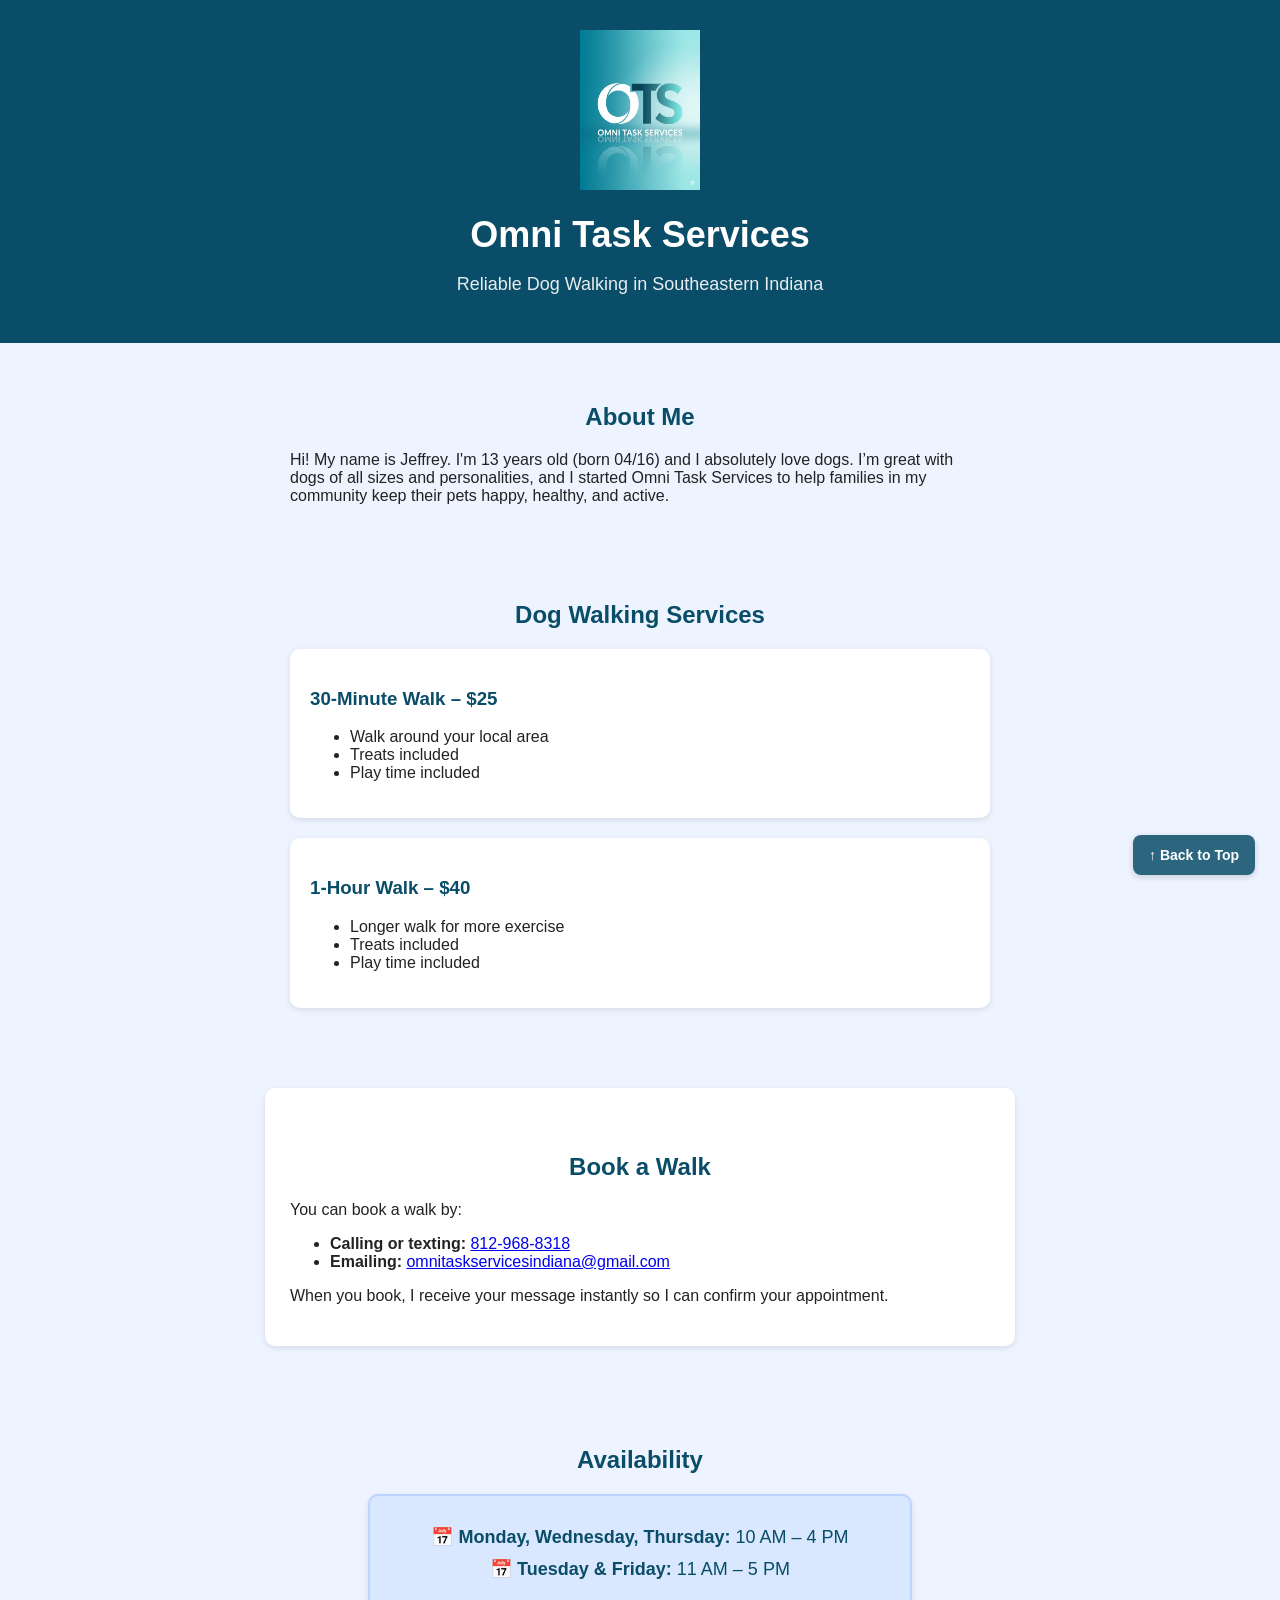
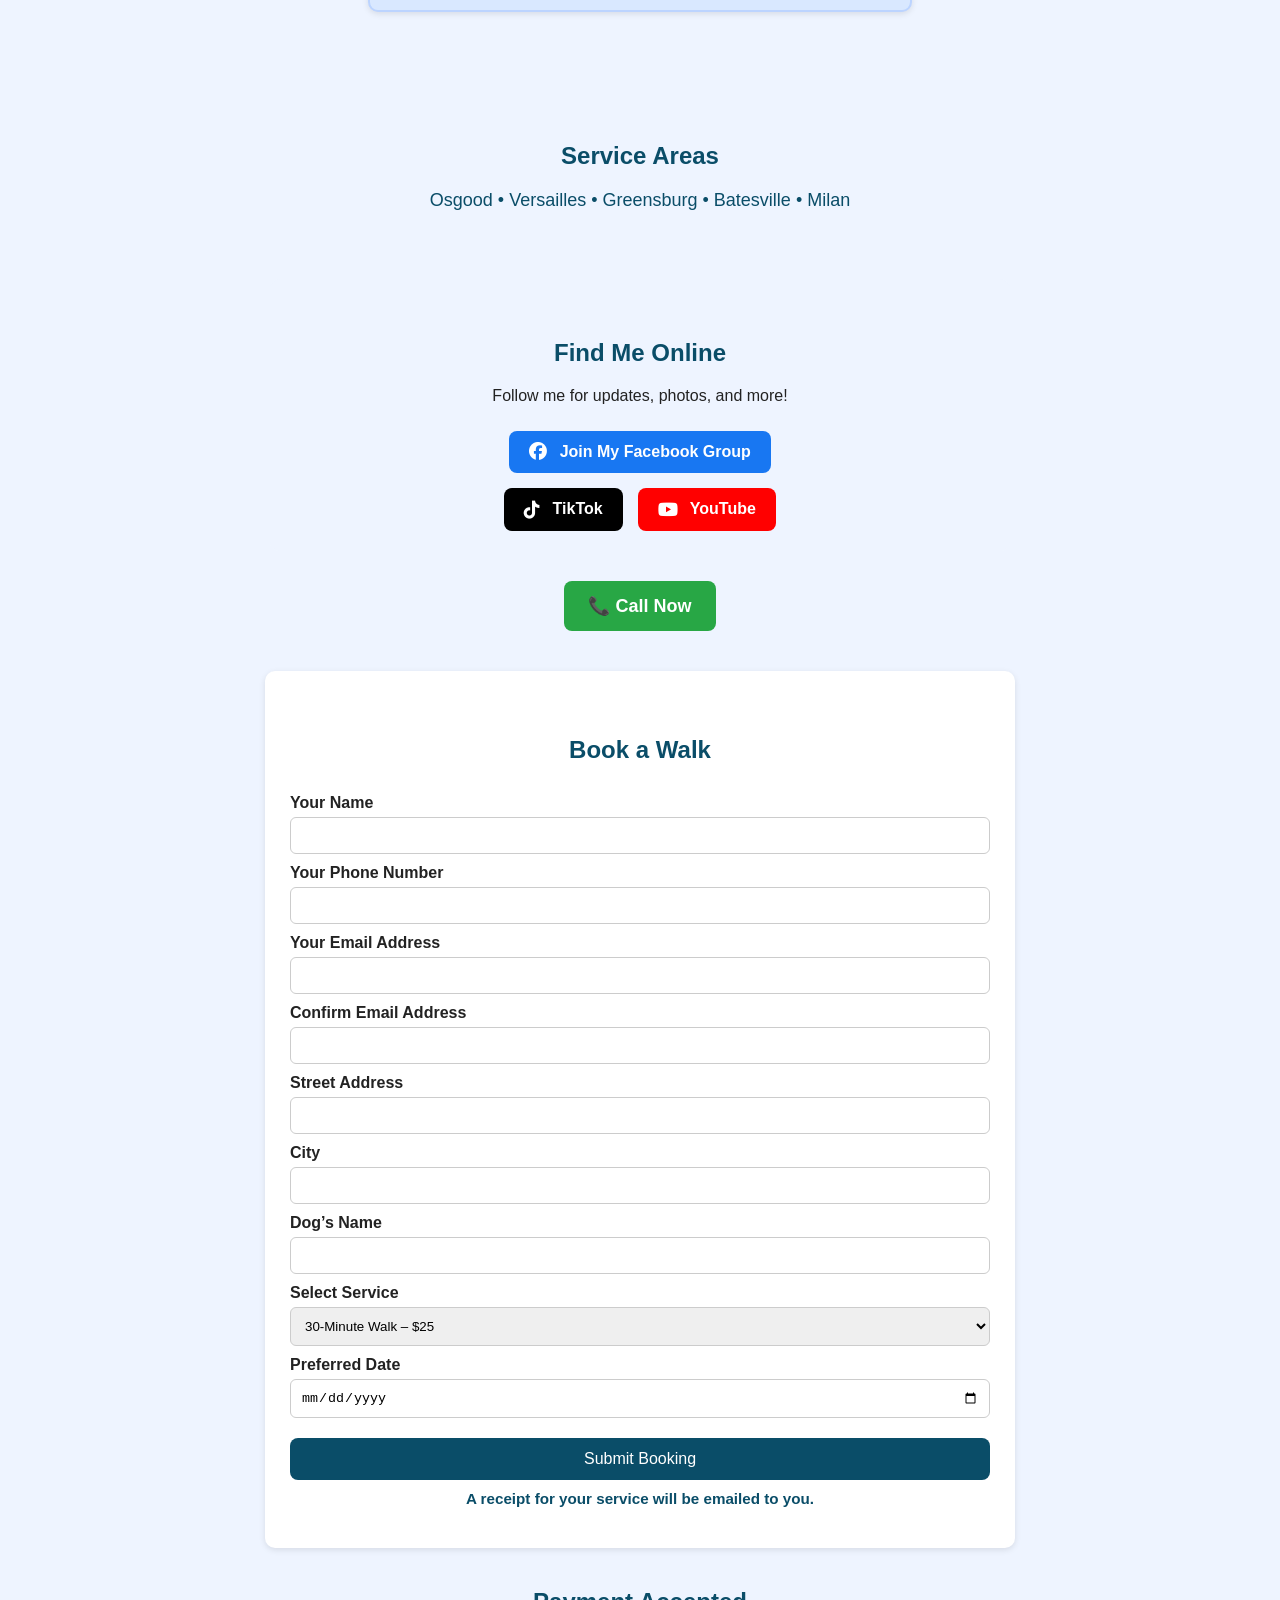
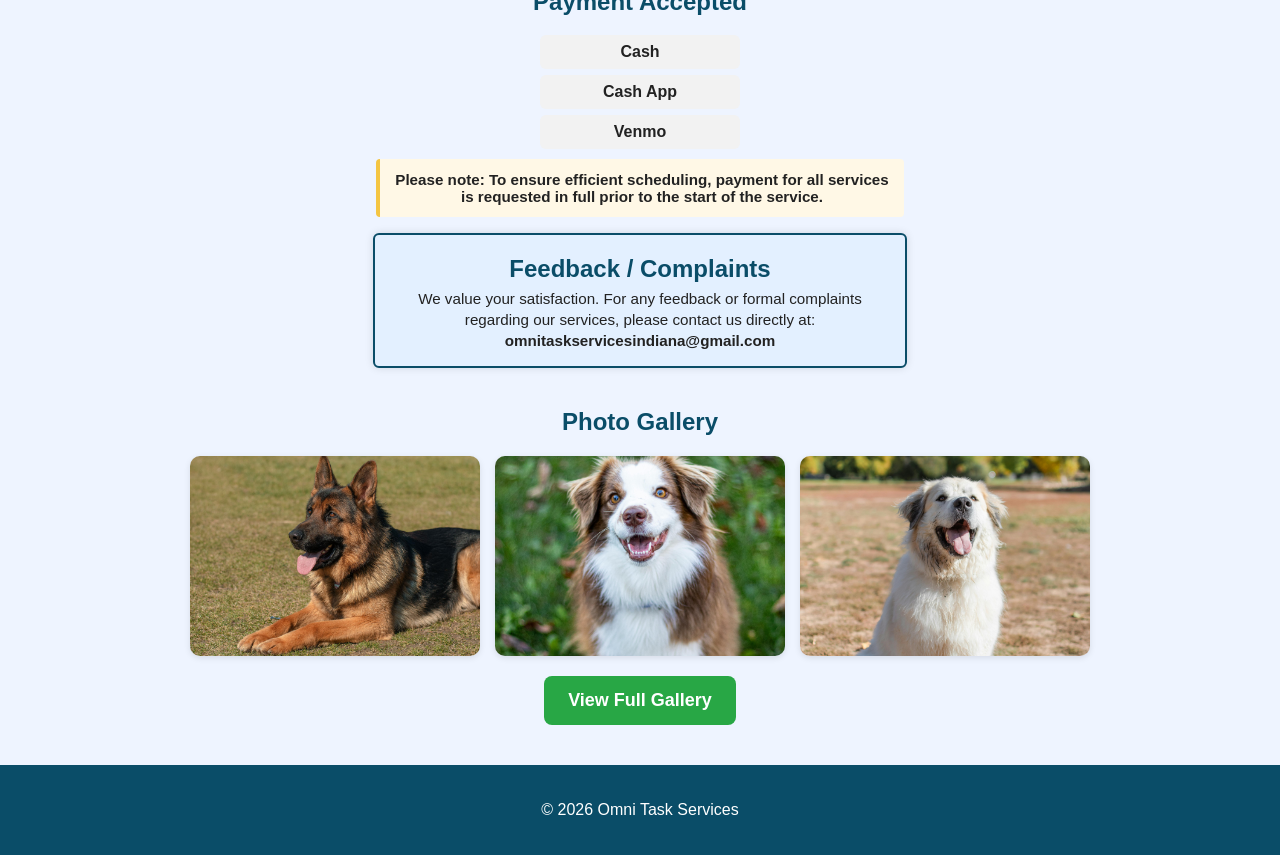
==== index.html @ 94afbb2d "Add files via upload" ====
<!DOCTYPE html>
<html lang="en">
<head>
    <meta charset="UTF-8">
    <meta name="viewport" content="width=device-width, initial-scale=1.0">
    <title>Omni Task Services – Dog Walking</title>
    <link rel="stylesheet" href="styles-v3.css">
    <link rel="stylesheet" href="https://cdnjs.cloudflare.com/ajax/libs/font-awesome/6.5.0/css/all.min.css">
    <link rel="manifest" href="manifest.json">
    <meta name="theme-color" content="#0a4d68">
</head>
<body>

    <header>
        <img src="images/logo.PNG" alt="Omni Task Services Logo" class="logo">
        <h1><span class="white">Omni</span> <span class="teal">Task Services</span></h1>
        <p class="tagline">Reliable Dog Walking in Southeastern Indiana</p>
    </header>

    <section class="about">
        <h2>About Me</h2>
        <p>Hi! My name is Jeffrey. I'm 13 years old (born 04/16) and I absolutely love dogs. I’m great with dogs of all sizes and personalities, and I started Omni Task Services to help families in my community keep their pets happy, healthy, and active.</p>
    </section>

    <section class="services">
        <h2>Dog Walking Services</h2>

        <div class="service-box">
            <h3>30-Minute Walk – $25</h3>
            <ul>
                <li>Walk around your local area</li>
                <li>Treats included</li>
                <li>Play time included</li>
            </ul>
        </div>

        <div class="service-box">
            <h3>1-Hour Walk – $40</h3>
            <ul>
                <li>Longer walk for more exercise</li>
                <li>Treats included</li>
                <li>Play time included</li>
            </ul>
        </div>
    </section>

    <section class="booking">
        <h2>Book a Walk</h2>
        <p>You can book a walk by:</p>
        <ul>
            <li><strong>Calling or texting:</strong> <a href="tel:8129688318">812‑968‑8318</a></li>
            <li><strong>Emailing:</strong> <a href="mailto:omnitaskservicesindiana@gmail.com">omnitaskservicesindiana@gmail.com</a></li>
        </ul>

        <p>When you book, I receive your message instantly so I can confirm your appointment.</p>
    </section>

    <section class="availability">
        <h2>Availability</h2>

        <div class="availability-box">
            <p>📅 <strong>Monday, Wednesday, Thursday:</strong> 10 AM – 4 PM</p>
            <p>📅 <strong>Tuesday & Friday:</strong> 11 AM – 5 PM</p>
        </div>
    </section>

    <section class="areas">
        <h2>Service Areas</h2>
        <p>Osgood • Versailles • Greensburg • Batesville • Milan</p>
    </section>

    <section class="social">
        <h2>Find Me Online</h2>
        <p>Follow me for updates, photos, and more!</p>
        <a href="https://www.facebook.com/share/g/1CmbrAaf8b/?mibextid=wwXlfr"
           target="_blank"
           class="fb-button">
            <i class="fa-brands fa-facebook"></i> Join My Facebook Group
        </a>

        <div class="social-buttons">
            <a href="https://www.tiktok.com/@omni.task.services" target="_blank" class="tiktok-button">
                <i class="fab fa-tiktok"></i> TikTok
            </a>

            <a href="https://www.youtube.com/@omnitaskservices" target="_blank" class="youtube-button">
                <i class="fa-brands fa-youtube"></i> YouTube
            </a>
        </div>
    </section>

    <section class="call-now">
        <a href="tel:812-968-8318" class="call-button">📞 Call Now</a>
    </section>

    <section class="booking">
        <h2>Book a Walk</h2>
        <form action="https://formsubmit.co/omnitaskservicesindiana@gmail.com" method="POST">
            
           <!-- Required hidden fields -->
            <input type="hidden" name="_captcha" value="false">

            <!-- Redirect to success page -->
            <input type="hidden" name="_next" value="https://jbrandt80.github.io/omni-task-services/success.html">

            <!-- REQUIRED: tells FormSubmit which field contains the user's email -->
            <input type="email" name="_replyto" id="replyto-field" hidden>

            <!-- OPTIONAL but recommended -->
            <input type="hidden" name="_subject" value="New Dog Walking Booking Request">
            <input type="hidden" name="_template" value="table">

            <label>Your Name</label>
            <input type="text" name="customer_name" required>

            <label>Your Phone Number</label>
            <input type="tel" name="phone_number" required>

            <label>Your Email Address</label>
            <input type="email" name="email" required>

            <label>Confirm Email Address</label>
            <input type="email" name="confirm_email" required>

            <label>Street Address</label>
            <input type="text" name="street_address" required>

            <label>City</label>
            <input type="text" name="city" required>

            <label>Dog’s Name</label>
            <input type="text" name="dog_name" required>

            <label>Select Service</label>
            <select name="service" required>
                <option>30-Minute Walk – $25</option>
                <option>1-Hour Walk – $40</option>
            </select>

            <label>Preferred Date</label>
            <input type="date" name="preferred_date" required>

            <button type="submit" class="submit-button">Submit Booking</button>
        </form>

        <p class="receipt-note" style="margin-top:10px;">
            <strong>A receipt for your service will be emailed to you.</strong>
        </p>
    </section>

    <section class="payment-section">
        <h2>Payment Accepted</h2>
        <ul class="payment-list">
            <li>Cash</li>
            <li>Cash App</li>
            <li>Venmo</li>
        </ul>

        <p class="payment-policy">
            <strong>Please note: To ensure efficient scheduling, payment for all services is requested in full prior to the start of the service.</strong>
        </p>
    </section>

    <section class="feedback-section">
        <h2>Feedback / Complaints</h2>
        <p>
            We value your satisfaction. For any feedback or formal complaints regarding our services,
            please contact us directly at:
            <strong>omnitaskservicesindiana@gmail.com</strong>
        </p>
    </section>

    <section class="testimonials">
        <h2>Testimonials</h2>

        <!-- Add testimonial boxes here when you get real ones -->
        <!-- Example:
        <div class="testimonial-box">
            <p>"Amazing service! My dog loves his walks!"</p>
            <span>- Sarah M.</span>
        </div>
         -->
    </section>
  
    <section class="gallery">
        <h2>Photo Gallery</h2>

        <div class="home-gallery-grid">
            <img src="images/adorable-animal-breed.jpg" alt="Dog Photo">
            <img src="images/pexels-csibeman.jpg" alt="Dog Photo">
            <img src="images/pexels-ryan-leeper.jpg" alt="Dog Photo">
        </div>
    </section>
    
    <p style="text-align:center; margin-top:20px;">
        <a href="gallery.html" class="call-button">View Full Gallery</a>
    </p>

    <footer>
        <p>&copy; 2026 Omni Task Services</p>
    </footer>

    <!-- Hide testimonials section if empty -->

  <a href="#top" class="back-to-top">↑ Back to Top</a>

    <script>
    // 1. Service Worker for PWA Capability
    if ("serviceWorker" in navigator) {
        window.addEventListener("load", function () {
            navigator.serviceWorker.register("service-worker.js")
                .then(() => console.log("Service Worker Registered"))
                .catch(err => console.log("SW registration failed: ", err));
        });
    }

    document.addEventListener("DOMContentLoaded", function () {
        // 2. Hide Testimonials section if it's empty
        const testimonialSection = document.querySelector(".testimonials");
        const boxes = testimonialSection.querySelectorAll(".testimonial-box");
        if (boxes.length === 0) {
            testimonialSection.style.display = "none";
        }

        // 3. Form fields and submit handlers
        const form = document.querySelector("form");
        const address = document.querySelector("input[name='street_address']");
        const city = document.querySelector("input[name='city']");
        const emailInput = form.querySelector("input[name='email']");
        const confirmEmailInput = form.querySelector("input[name='confirm_email']");
        const replyField = document.getElementById("replyto-field");

        // Text formatting function for location text inputs
        function formatText(input) {
            let value = input.value.toLowerCase().trim();
            value = value.replace(/\s+/g, " ");
            value = value.replace(/\b\w/g, char => char.toUpperCase());
            input.value = value;
        }

        address.addEventListener("blur", () => formatText(address));
        city.addEventListener("blur", () => formatText(city));

        // Form Submit interception and processing
        form.addEventListener("submit", function (e) {
            e.preventDefault();

            const emailValue = emailInput.value.trim();
            const confirmEmailValue = confirmEmailInput.value.trim();

            if (emailValue !== confirmEmailValue) {
                alert("Email addresses do not match. Please check and try again.");
                return;
            }

            if (!replyField) {
                alert("Error: _replyto field missing.");
                return;
            }

            replyField.value = emailValue;

            const formData = new FormData(form);
            const params = new URLSearchParams(formData).toString();
            const redirectURL = "https://jbrandt80.github.io/omni-task-services/success.html?" + params;

            let nextField = form.querySelector("input[name='_next']");
            if (!nextField) {
                nextField = document.createElement("input");
                nextField.type = "hidden";
                nextField.name = "_next";
                form.appendChild(nextField);
            }
            nextField.value = redirectURL;

            form.submit();
        });
    });
    </script>
</body>
</html>
---- styles-v3.css ----
/* Global Page Style */
body {
    font-family: Arial, sans-serif;
    background: #eef4ff;
    margin: 0;
    padding: 0;
    color: #222;
}

/* Header */
header {
    text-align: center;
    padding: 30px 20px;
    background: #0a4d68;
    color: white;
}

header h1 {
    font-size: 36px;
    margin-bottom: 5px;
}

.tagline {
    font-size: 18px;
    opacity: 0.9;
}

/* Logo */
.logo {
    width: 120px;
    display: block;
    margin: 0 auto 20px auto;
}

/* Section Titles */
h2 {
    text-align: center;
    color: #0a4d68;
    margin-top: 40px;
}

/* About Section */
.about, .services, .availability, .areas, .social {
    width: 90%;
    max-width: 700px;
    margin: 0 auto;
    padding: 20px;
}

/* Service Boxes */
.service-box {
    background: white;
    padding: 20px;
    border-radius: 10px;
    margin-bottom: 20px;
    box-shadow: 0 2px 6px rgba(0,0,0,0.1);
}

.service-box h3 {
    color: #0a4d68;
}

/* Facebook Button */
.fb-button {
    display: inline-block;
    background-color: #1877f2;
    color: white;
    padding: 12px 20px;
    border-radius: 8px;
    text-decoration: none;
    font-weight: bold;
    margin-top: 10px;
}

.fb-button:hover {
    background-color: #0f5dc8;
}

/* Center the Facebook section */
.social {
    text-align: center;
    background: #eef4ff;
    padding: 20px;
    border-radius: 10px;
    margin-top: 30px;
}

/* Social Buttons (TikTok + YouTube) */
.social-buttons {
    margin-top: 15px;
    display: flex;
    justify-content: center;
    gap: 15px;
}

.tiktok-button,
.youtube-button {
    display: inline-block;
    padding: 12px 20px;
    border-radius: 8px;
    color: white;
    text-decoration: none;
    font-weight: bold;
    font-size: 16px;
}

/* TikTok */
.tiktok-button {
    background: #000000;
}
.tiktok-button:hover {
    background: #222222;
}

/* YouTube */
.youtube-button {
    background: #FF0000;
}
.youtube-button:hover {
    background: #cc0000;
}

/* Icon spacing for Facebook, TikTok, YouTube */
.fb-button i,
.social-buttons i {
    margin-right: 8px;
    font-size: 18px;
    vertical-align: middle;
}

.call-now {
    text-align: center;
    margin-top: 30px;
}

.call-button {
    display: inline-block;
    background: #28a745;
    color: white;
    padding: 14px 24px;
    border-radius: 8px;
    text-decoration: none;
    font-size: 18px;
    font-weight: bold;
}

.call-button:hover {
    background: #1e7e34;
}

.availability {
    text-align: center;
    margin-top: 30px;
}

.availability-box {
    background: #d9e8ff; 
    padding: 20px;
    border-radius: 10px;
    width: 90%;
    max-width: 500px;
    margin: 20px auto;
    box-shadow: 0 2px 6px rgba(0,0,0,0.1);
    border: 2px solid #bcd4ff
}

.availability-box p {
    font-size: 18px;
    margin: 10px 0;
    color: #0a4d68; /* theme blue */
}

.areas {
    text-align: center;
    margin-top: 30px;
}

.areas p {
    font-size: 18px;
    color: #0a4d68; /* theme blue */
}

.booking {
    width: 90%;
    max-width: 700px;
    margin: 40px auto;
    background: white;
    padding: 25px;
    border-radius: 10px;
    box-shadow: 0 2px 6px rgba(0,0,0,0.1);
}

.booking form {
    display: flex;
    flex-direction: column;
}

.booking label {
    margin-top: 10px;
    font-weight: bold;
}

.booking input,
.booking select {
    padding: 10px;
    margin-top: 5px;
    border-radius: 6px;
    border: 1px solid #ccc;
}

.submit-button {
    margin-top: 20px;
    padding: 12px;
    background: #0a4d68;
    color: white;
    border: none;
    border-radius: 8px;
    font-size: 16px;
    cursor: pointer;
}

.submit-button:hover {
    background: #08384d;
}

/* Payment list styles */
.payment-list {
    list-style: none;
    padding: 0;
    margin: 0 auto;
    width: 200px;
    text-align: center;
}

.payment-list li {
    background: #f2f2f2;
    padding: 8px;
    margin-bottom: 6px;
    border-radius: 6px;
    font-weight: bold;
}

/* Payment policy styles */
.payment-policy {
    background: #fff8e6;
    padding: 12px;
    border-left: 4px solid #f4c542;
    border-radius: 4px;
    margin-top: 10px;
    font-size: 0.95rem;
    text-align: center;

    max-width: 500px;
    margin-left: auto;
    margin-right: auto;
}

.feedback-section {
    margin-top: 10px;
    padding: 15px;
    background: #e3f0ff;
    border: 2px solid #0a4d68;
    border-radius: 6px;
    text-align: center;
    box-shadow: 0 0 8px rgba(0,0,0,0.12);

    max-width: 500px;
    margin-left: auto;
    margin-right: auto;
}

.feedback-section h2 {
    margin-top: 5px !important;
    margin-bottom: 5px !important;
}

.feedback-section p {
    font-size: 0.95rem;
    line-height: 1.4;
    text-align: center;
    margin: 0 auto;
    max-width: 500px;
}

.gallery {
    width: 90%;
    max-width: 900px;
    margin: 10px auto 0 auto;
    text-align: center;
}

/* Pinterest-style Masonry Layout */
.gallery-grid {
    column-count: 3;
    column-gap: 15px;
    margin-top: 20px;
}

.gallery-grid img {
    width: 100%;
    margin-bottom: 15px;
    border-radius: 10px;
    box-shadow: 0 2px 6px rgba(0,0,0,0.1);
    transition: transform 0.3s ease;
    cursor: pointer;
}

/* Homepage 3‑photo preview gallery */
.home-gallery-grid {
    display: grid;
    grid-template-columns: repeat(3, 1fr);
    gap: 15px;
    margin-top: 20px;
}

.home-gallery-grid img {
    width: 100%;
    height: 200px;
    object-fit: cover;
    border-radius: 10px;
    box-shadow: 0 2px 6px rgba(0,0,0,0.1);
}

/* Hover Zoom Effect */
.gallery-grid img:hover {
    transform: scale(1.05);
}

.testimonials {
    width: 90%;
    max-width: 700px;
    margin: 40px auto;
    text-align: center;
}

.testimonials h2 {
    margin-bottom: 20px;
}

.testimonial-box {
    background: white;
    padding: 20px;
    border-radius: 10px;
    margin-bottom: 20px;
    box-shadow: 0 2px 6px rgba(0,0,0,0.1);
    border-left: 4px solid #0a4d68;
}

.testimonial-box p {
    font-size: 1rem;
    color: #333;
    margin-bottom: 8px;
}

.testimonial-box span {
    font-weight: bold;
    color: #0a4d68;
}

.back-to-top {
    position: fixed;
    bottom: 25px;
    right: 25px;
    background: #0a4d68;
    color: white;
    padding: 12px 16px;
    border-radius: 8px;
    text-decoration: none;
    font-weight: bold;
    font-size: 14px;
    box-shadow: 0 2px 6px rgba(0,0,0,0.2);
    opacity: 0.85;
}

.back-to-top:hover {
    background: #08384d;
    opacity: 1;
}

html {
    scroll-behavior: smooth;
}

/* Lightbox Background */
.lightbox {
    display: none;
    position: fixed;
    z-index: 9999;
    padding-top: 60px;
    left: 0;
    top: 0;
    width: 100%;
    height: 100%;
    overflow: auto;
    background-color: rgba(0,0,0,0.9);
}

/* Lightbox Image */
.lightbox-content {
    margin: auto;
    display: block;
    max-width: 90%;
    max-height: 80vh;
    border-radius: 10px;
}

/* Lightbox Arrows */
.lightbox .prev,
.lightbox .next {
    position: absolute;
    top: 50%;
    color: white;
    font-size: 50px;
    font-weight: bold;
    cursor: pointer;
    user-select: none;
    padding: 10px;
    transform: translateY(-50%);
}

.lightbox .prev {
    left: 20px;
}

.lightbox .next {
    right: 20px;
}

.lightbox .prev:hover,
.lightbox .next:hover {
    color: #ddd;
}

/* Close Button */
.lightbox .close {
    position: absolute;
    top: 20px;
    right: 35px;
    color: white;
    font-size: 40px;
    font-weight: bold;
    cursor: pointer;
}

/* Footer */
footer {
    text-align: center;
    padding: 20px;
    background: #0a4d68;
    color: white;
    margin-top: 40px;
}

/* Floating Back to Home Button */
.floating-home {
    position: fixed;
    bottom: 25px;
    left: 25px;
    background: #0a4d68;
    color: white;
    padding: 12px 16px;
    border-radius: 8px;
    text-decoration: none;
    font-weight: bold;
    font-size: 14px;
    box-shadow: 0 2px 6px rgba(0,0,0,0.2);
    opacity: 0.85;
    z-index: 9999;
}

.floating-home:hover {
    background: #08384d;
    opacity: 1;
}

.receipt-note {
    text-align: center;
    color: #0a4d68;
    font-size: 0.95rem;
    margin-top: 10px;
    font-weight: bold;
}

.receipt-preview {
    width: 90%;
    max-width: 600px;
    margin: 30px auto;
    background: #ffffff;
    padding: 20px;
    border-radius: 10px;
    box-shadow: 0 2px 6px rgba(0,0,0,0.1);
    text-align: left;
}

.receipt-preview h2 {
    text-align: center;
    color: #0a4d68;
}

.receipt-box p {
    font-size: 1rem;
    margin: 8px 0;
}

.receipt-box strong {
    color: #0a4d68;
}

.receipt-preview h2 {
    margin-top: 30px;
}
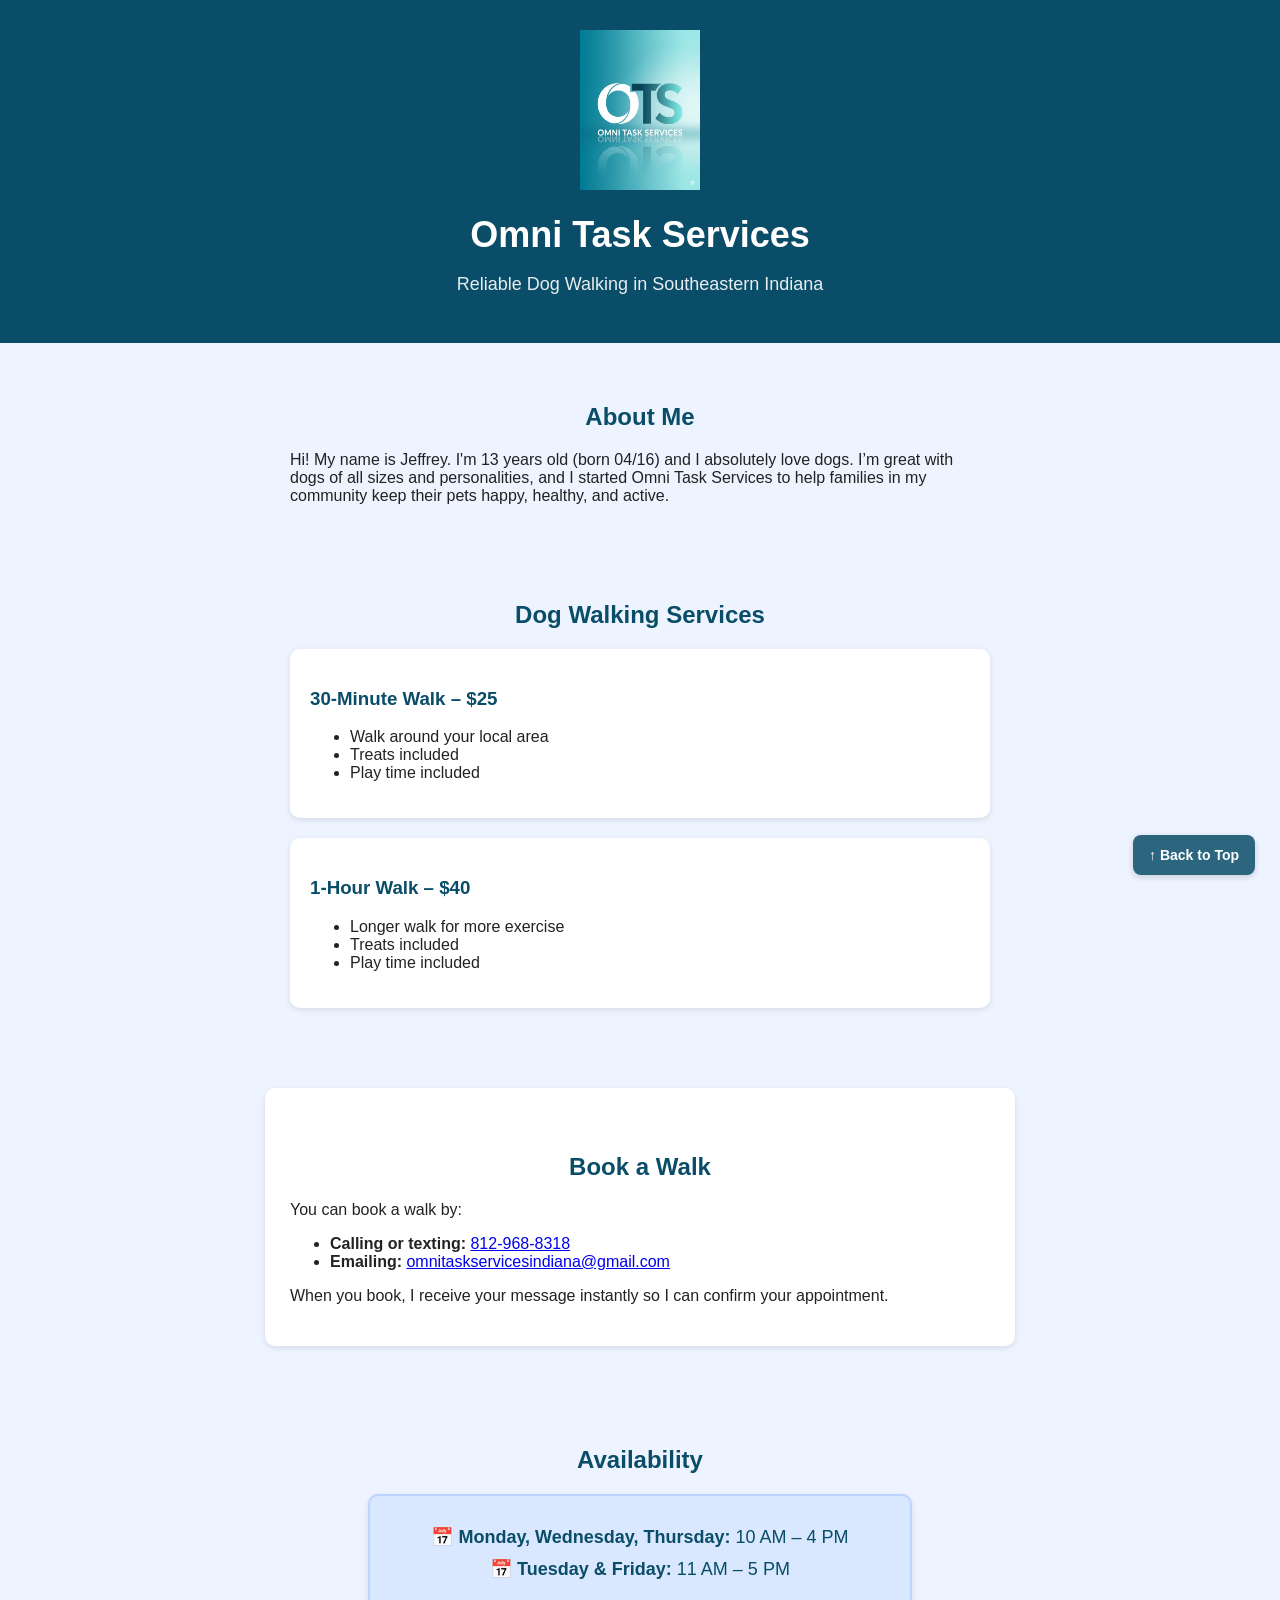
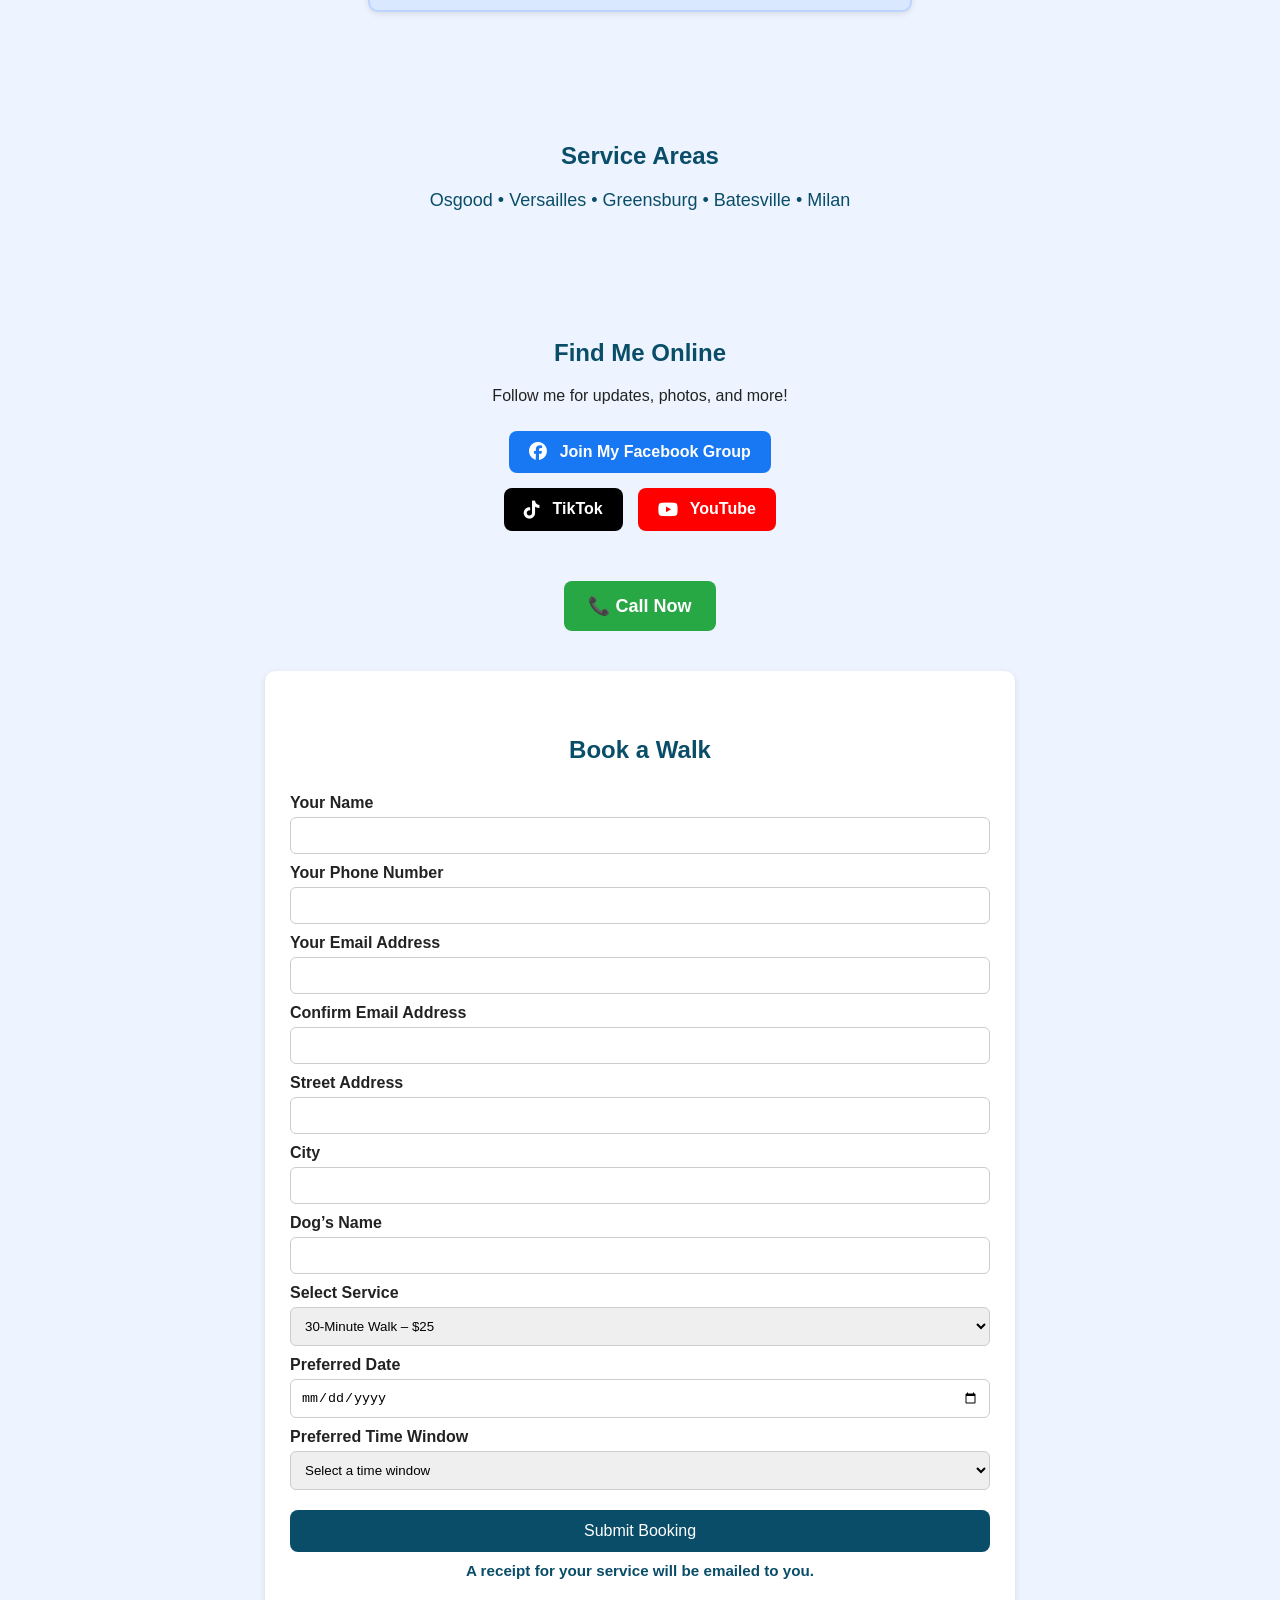
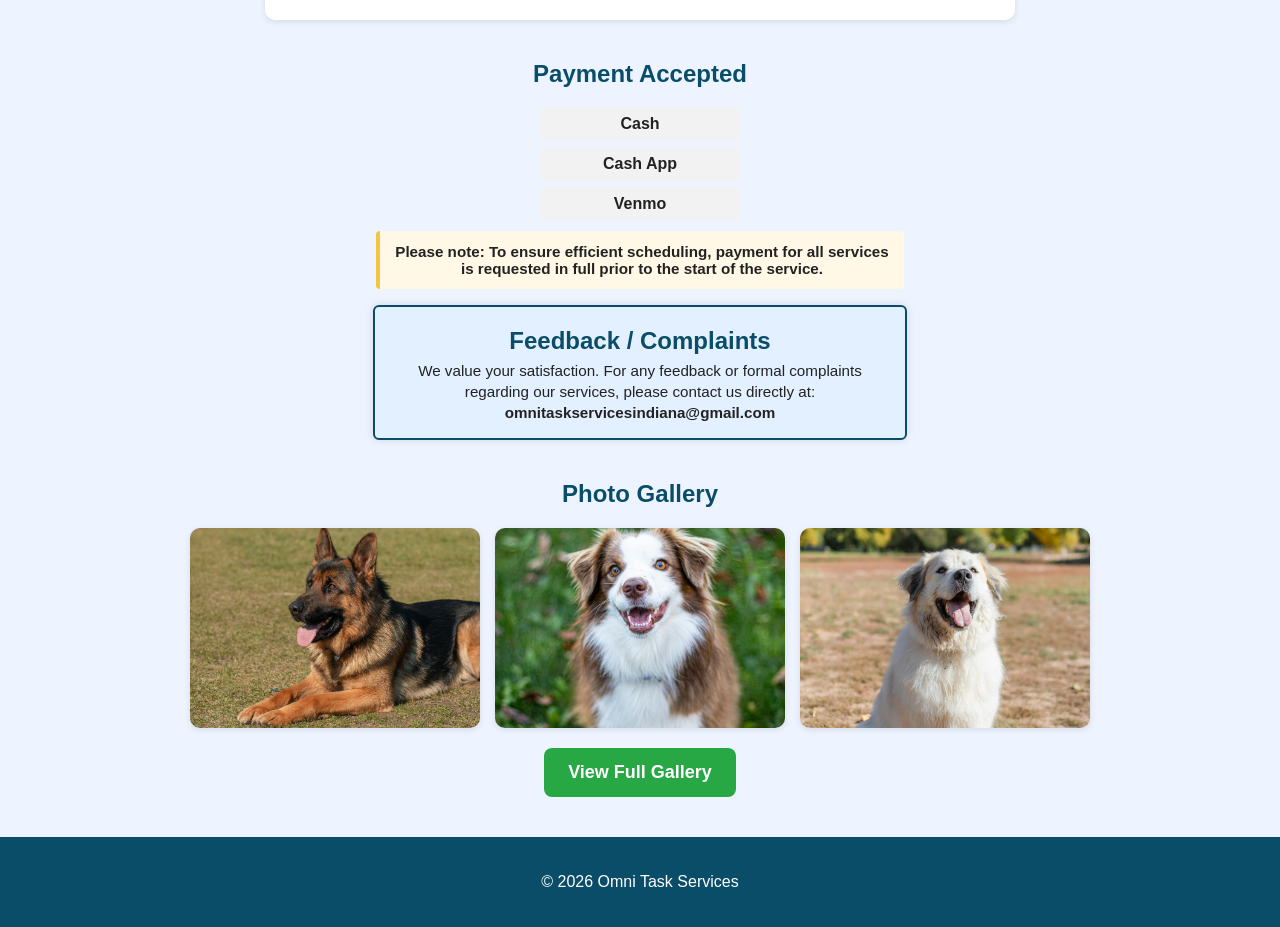
==== commit ccad8e78: "Add files via upload" ====
--- a/index.html
+++ b/index.html
@@ -140,6 +140,15 @@
             <label>Preferred Date</label>
             <input type="date" name="preferred_date" required>
 
+            <label for="preferred_time">Preferred Time Window</label>
+            <select id="preferred_time" name="preferred_time" required>
+                <option value="" disabled selected>Select a time window</option>
+                <option value="9am-11am">9 AM – 11 AM</option>
+                <option value="11am-1pm">11 AM – 1 PM</option>
+                <option value="1pm-3pm">1 PM – 3 PM</option>
+                <option value="3pm-5pm">3 PM – 5 PM</option>
+            </select>
+
             <button type="submit" class="submit-button">Submit Booking</button>
         </form>
 
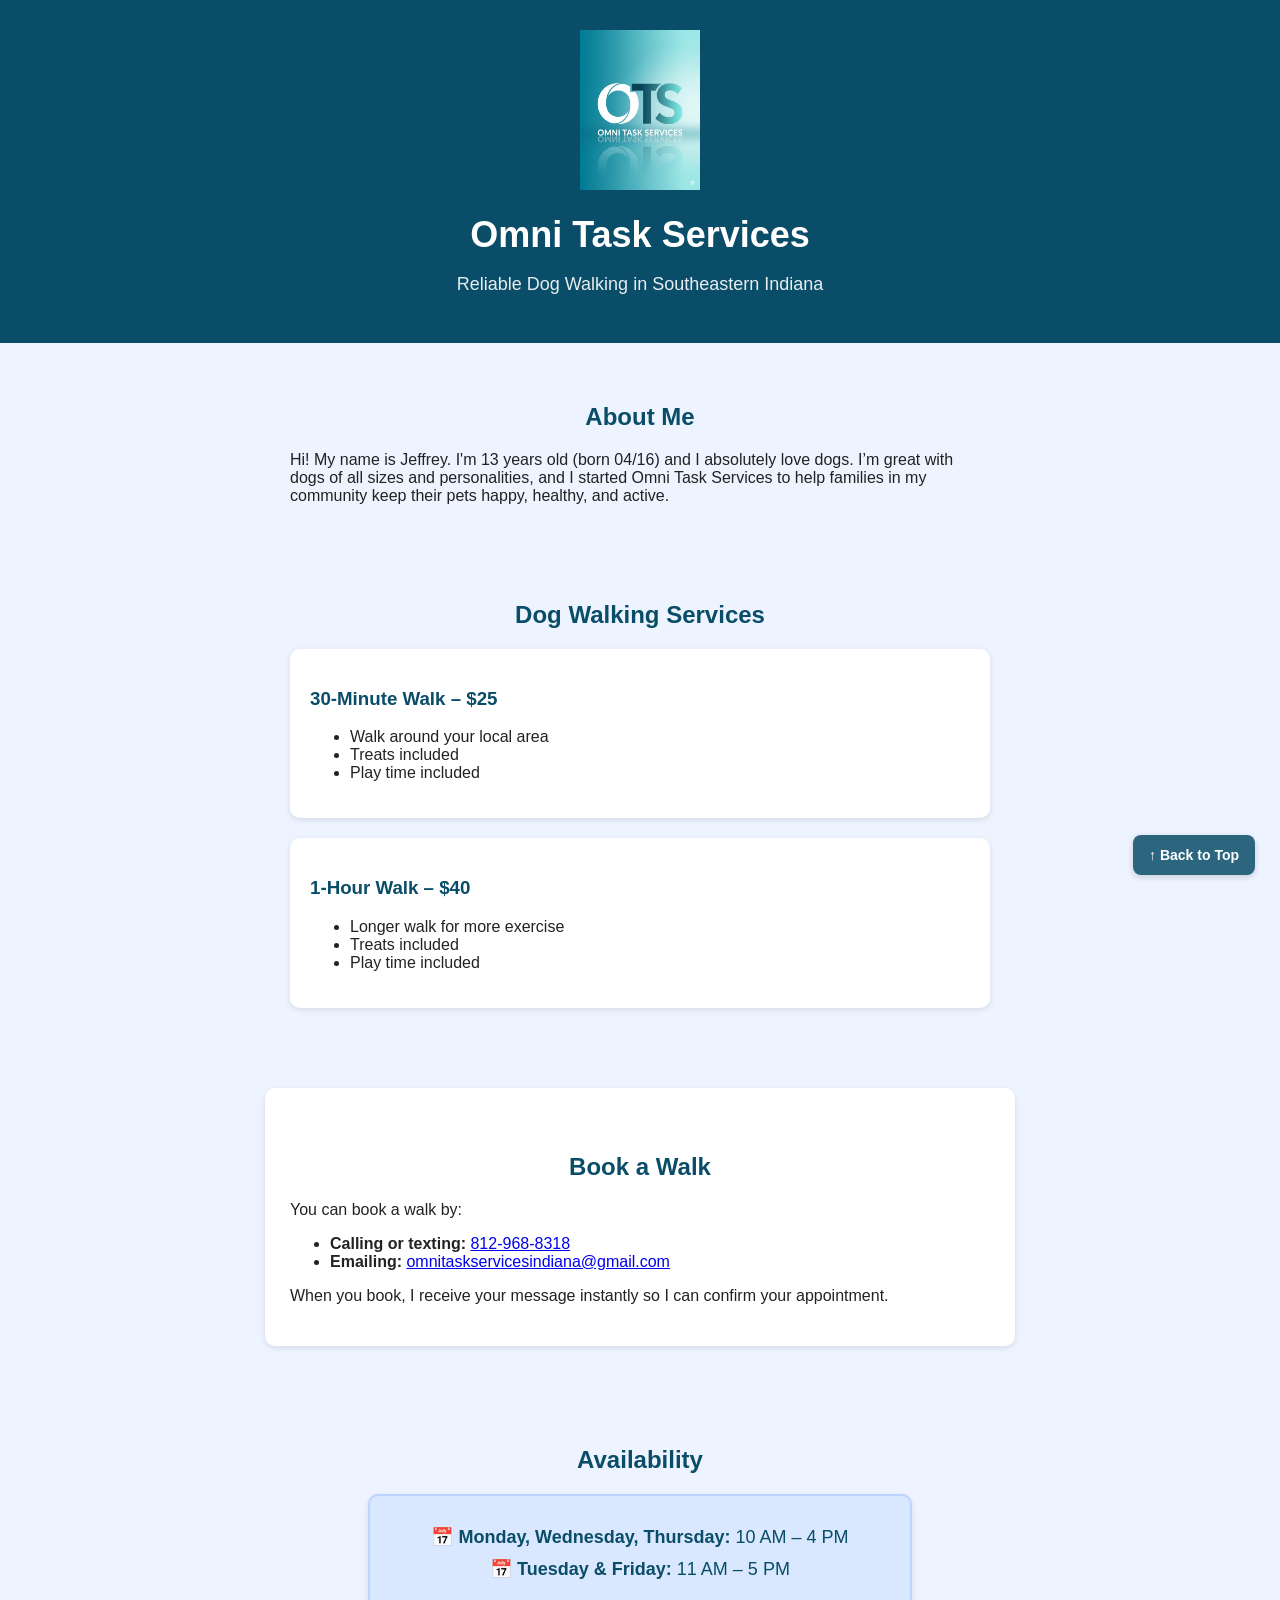
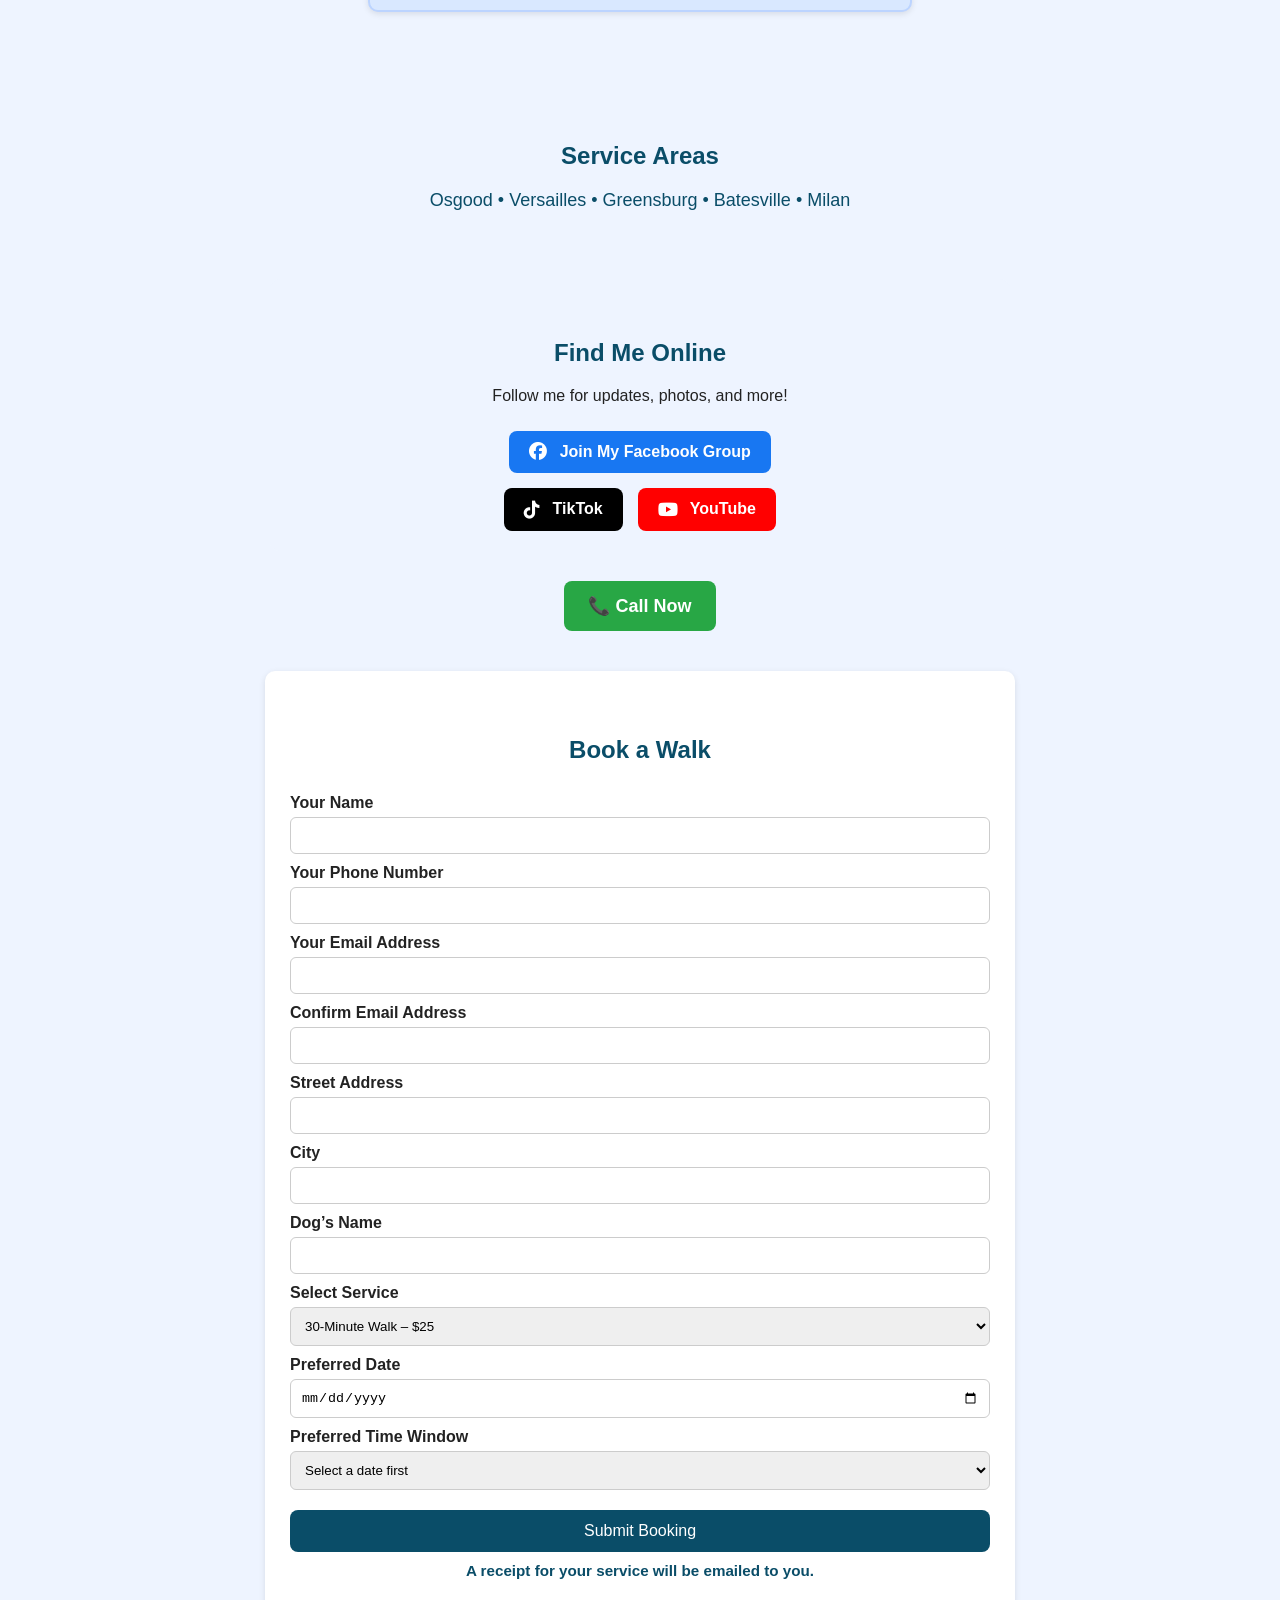
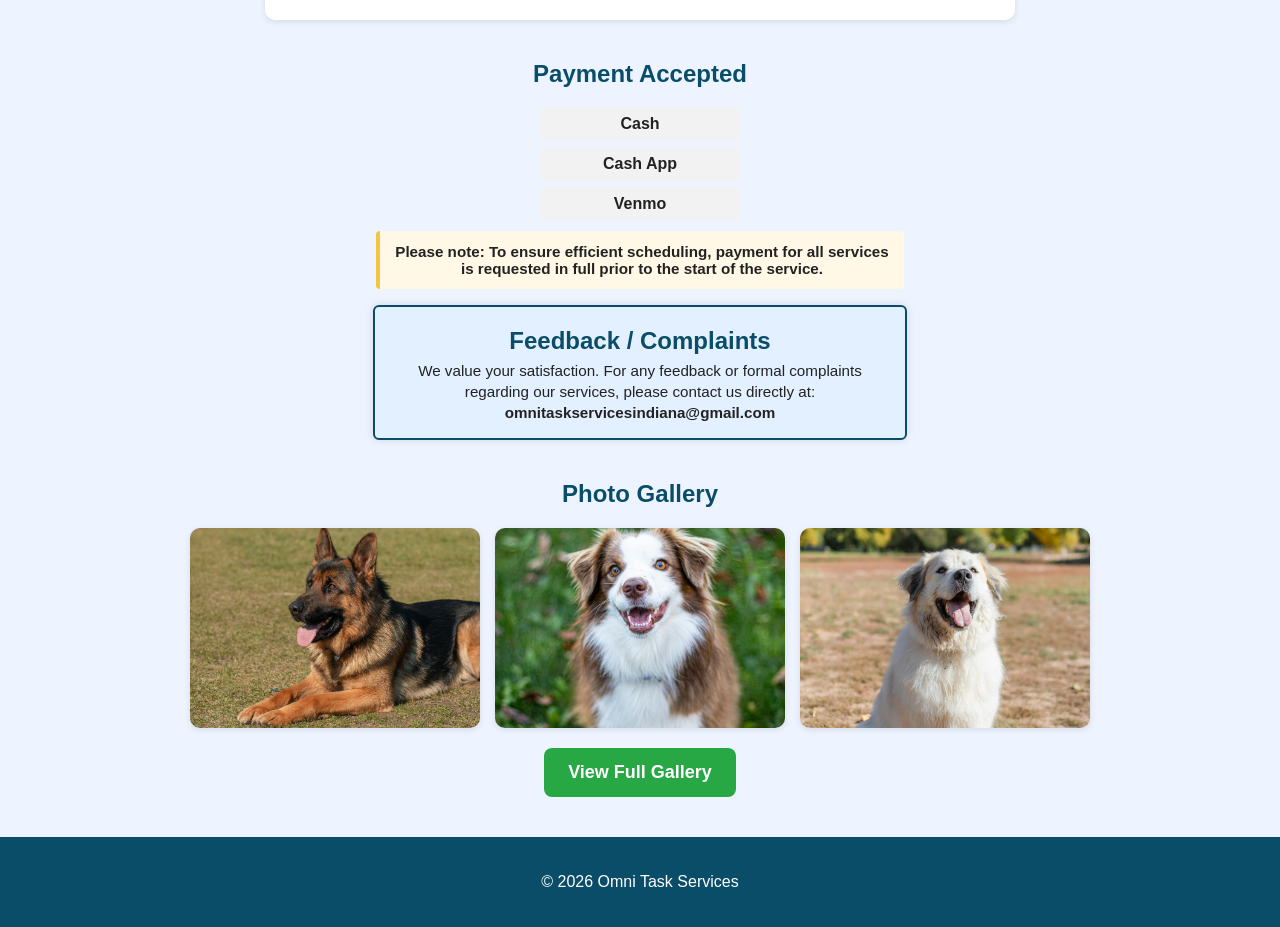
==== commit 473c9c9e: "Add files via upload" ====
--- a/index.html
+++ b/index.html
@@ -142,13 +142,19 @@
 
             <label for="preferred_time">Preferred Time Window</label>
             <select id="preferred_time" name="preferred_time" required>
-                <option value="" disabled selected>Select a time window</option>
-                <option value="9am-11am">9 AM – 11 AM</option>
+                <option value="" disabled selected>Select a date first</option>
+                
+                <!-- Monday, Wednesday, Thursday -->
+                <option value="10am-12pm">10 AM – 12 PM</option>
+                <option value="12pm-2pm">12 PM – 2 PM</option>
+                <option value="2pm-4pm">2 PM – 4 PM</option>
+                
+                <!-- Tuesday, Friday -->
                 <option value="11am-1pm">11 AM – 1 PM</option>
                 <option value="1pm-3pm">1 PM – 3 PM</option>
                 <option value="3pm-5pm">3 PM – 5 PM</option>
             </select>
-
+            
             <button type="submit" class="submit-button">Submit Booking</button>
         </form>
 
@@ -250,6 +256,59 @@
         address.addEventListener("blur", () => formatText(address));
         city.addEventListener("blur", () => formatText(city));
 
+        /* ---------------------------------------------------------
+           ⭐ ADD THE AUTO‑FILTER TIME WINDOW SCRIPT RIGHT HERE ⭐
+        --------------------------------------------------------- */
+
+        const dateField = document.querySelector('input[name="preferred_date"]');
+        const timeField = document.getElementById("preferred_time");
+
+        dateField.addEventListener("change", function () {
+            const selectedDate = new Date(this.value);
+            const day = selectedDate.getDay(); // 0=Sun, 1=Mon, 2=Tue, ...
+
+            // Clear old options
+            timeField.innerHTML = "";
+
+            // Add placeholder
+            const placeholder = document.createElement("option");
+            placeholder.textContent = "Select a time window";
+            placeholder.disabled = true;
+            placeholder.selected = true;
+            timeField.appendChild(placeholder);
+
+            // Monday (1), Wednesday (3), Thursday (4)
+            if (day === 1 || day === 3 || day === 4) {
+                addOption("10am-12pm", "10 AM – 12 PM");
+                addOption("12pm-2pm", "12 PM – 2 PM");
+                addOption("2pm-4pm", "2 PM – 4 PM");
+            }
+
+            // Tuesday (2), Friday (5)
+            else if (day === 2 || day === 5) {
+                addOption("11am-1pm", "11 AM – 1 PM");
+                addOption("1pm-3pm", "1 PM – 3 PM");
+                addOption("3pm-5pm", "3 PM – 5 PM");
+            }
+
+            // Saturday (6) or Sunday (0)
+            else {
+                addOption("closed", "Closed — Please choose a weekday");
+                timeField.value = "closed";
+            }
+        });
+
+        function addOption(value, text) {
+            const opt = document.createElement("option");
+            opt.value = value;
+            opt.textContent = text;
+            timeField.appendChild(opt);
+        }
+
+        /* ---------------------------------------------------------
+           ⭐ END OF AUTO‑FILTER TIME WINDOW SCRIPT ⭐
+        --------------------------------------------------------- */
+        
         // Form Submit interception and processing
         form.addEventListener("submit", function (e) {
             e.preventDefault();
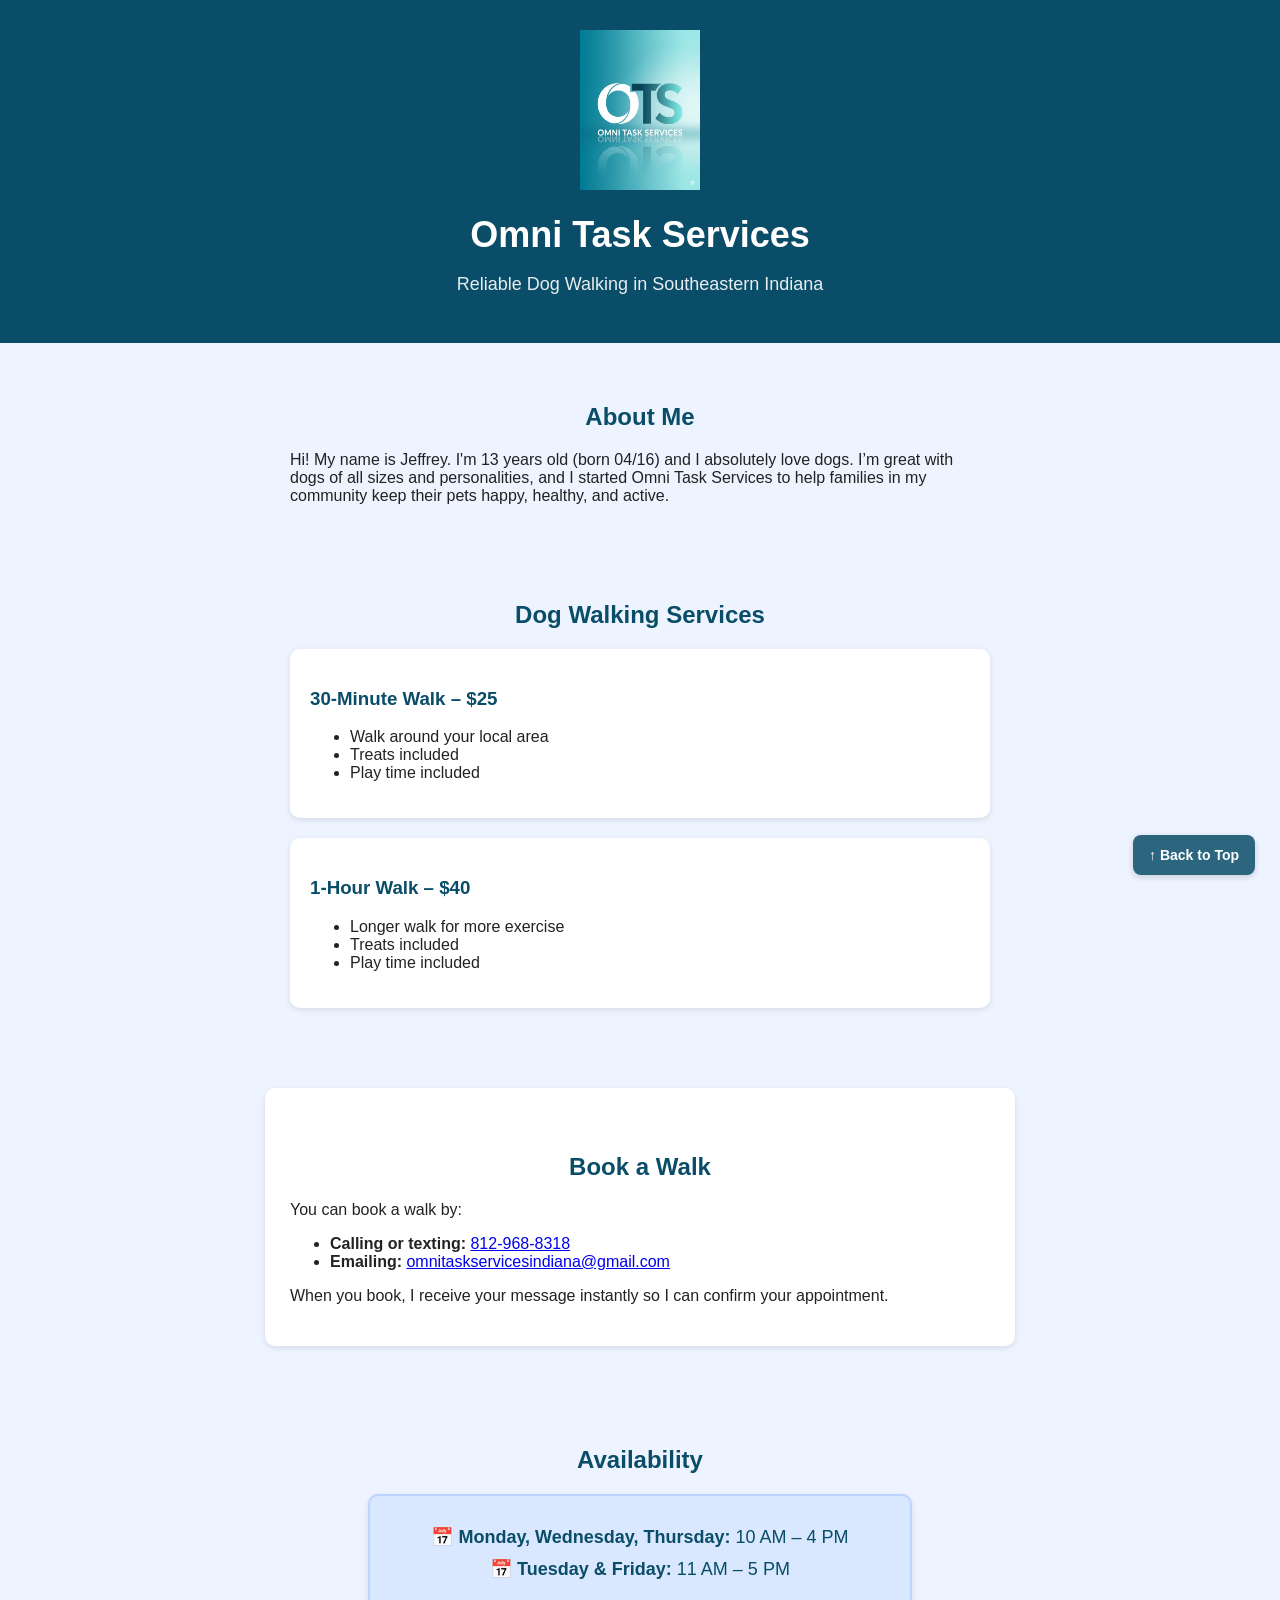
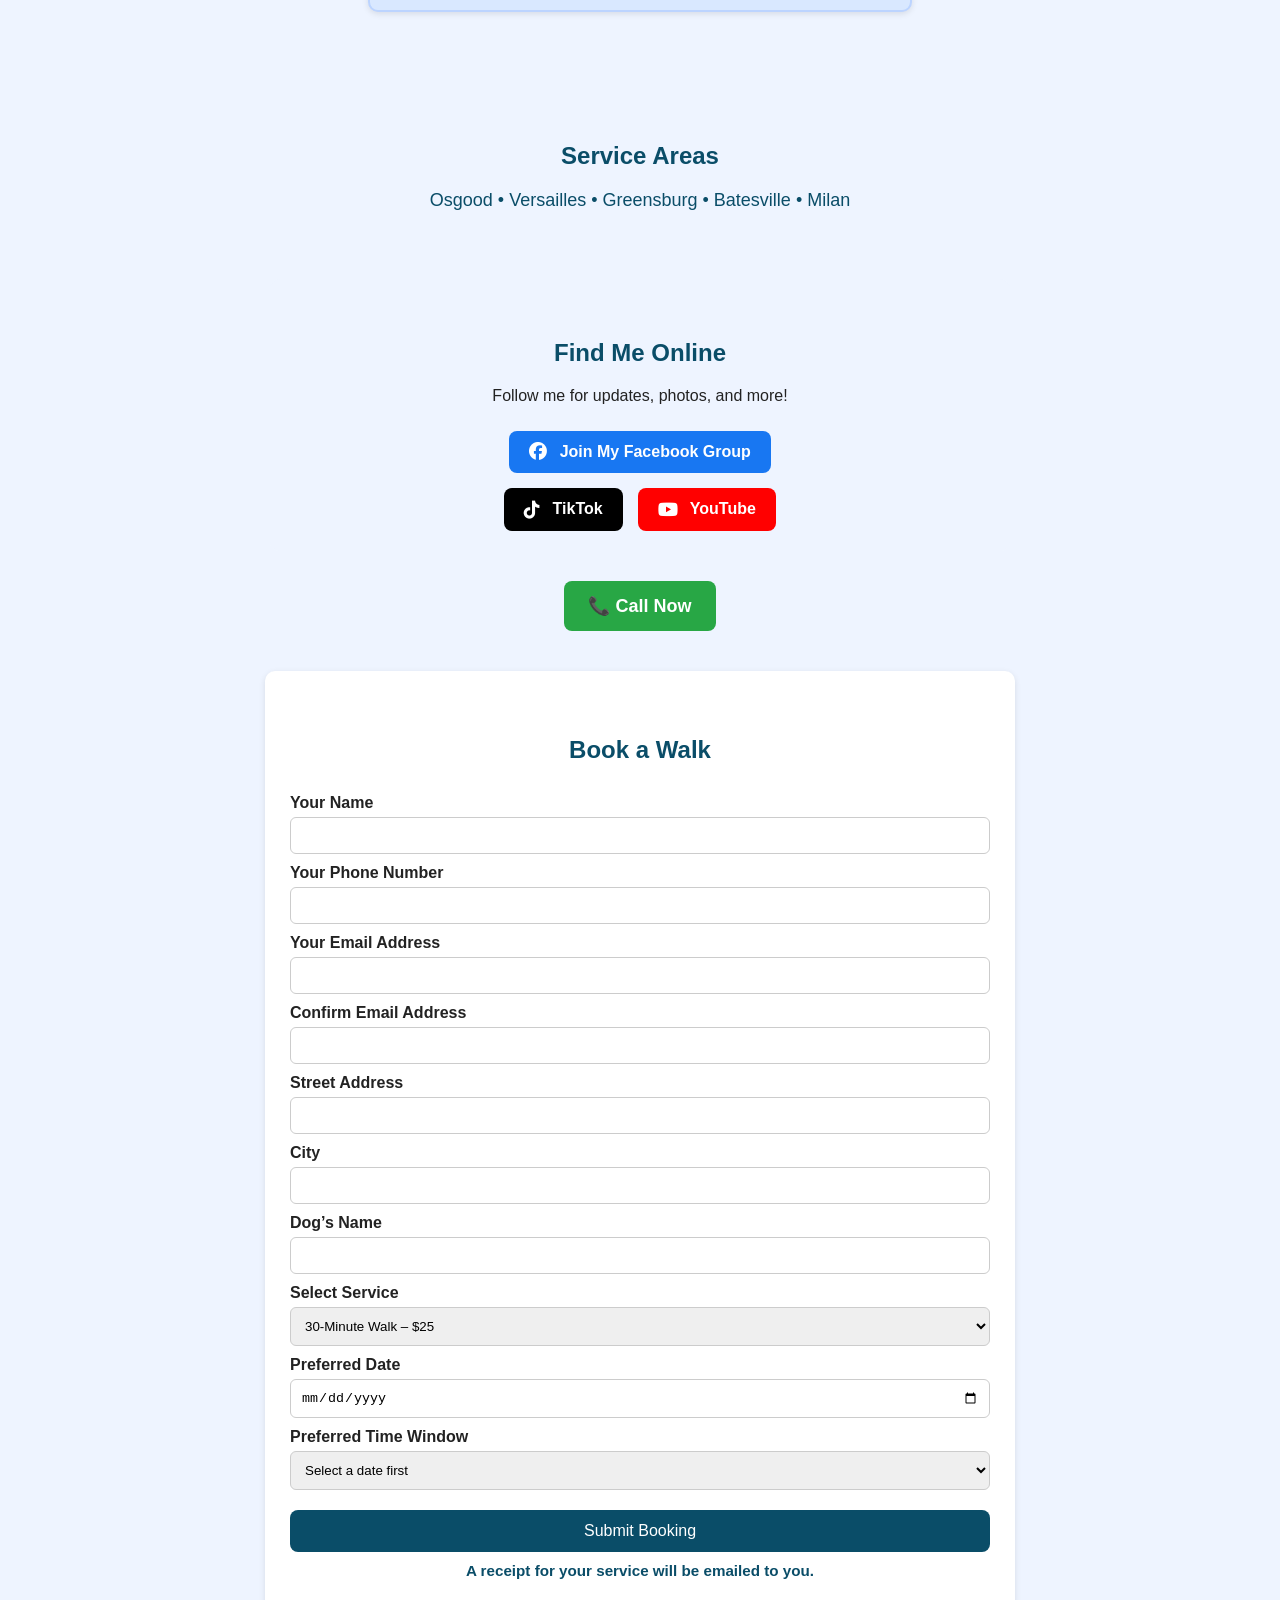
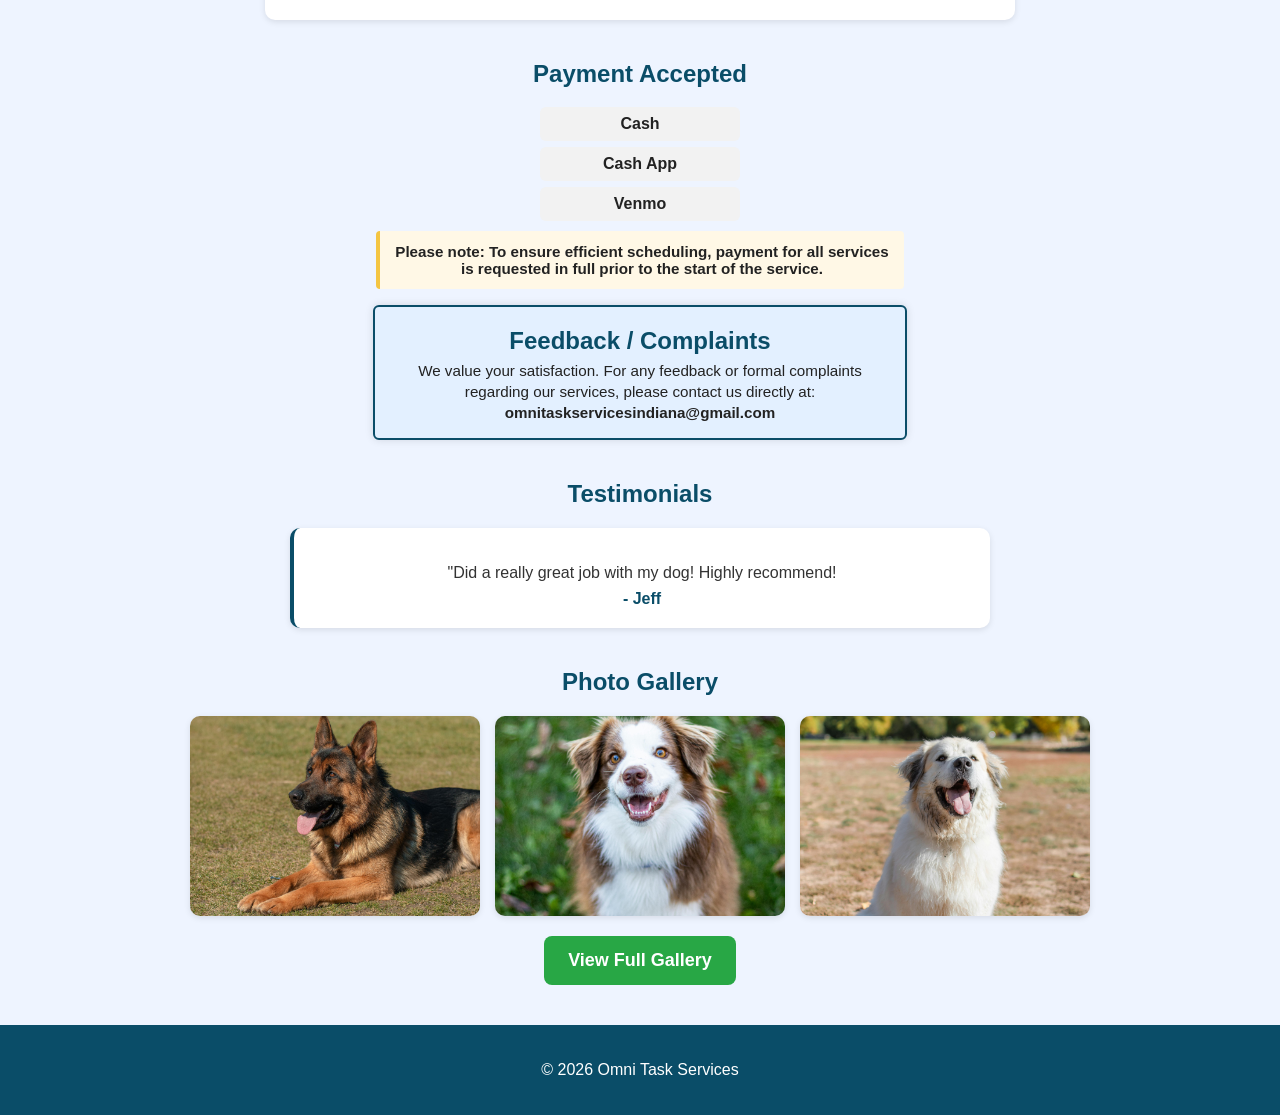
==== commit 8e785859: "Add files via upload" ====
--- a/index.html
+++ b/index.html
@@ -188,13 +188,11 @@
     <section class="testimonials">
         <h2>Testimonials</h2>
 
-        <!-- Add testimonial boxes here when you get real ones -->
-        <!-- Example:
         <div class="testimonial-box">
-            <p>"Amazing service! My dog loves his walks!"</p>
-            <span>- Sarah M.</span>
-        </div>
-         -->
+            <p>"Did a really great job with my dog! Highly recommend!</p>
+            <span>- Jeff</span>
+        </div>
+
     </section>
   
     <section class="gallery">
@@ -264,7 +262,8 @@
         const timeField = document.getElementById("preferred_time");
 
         dateField.addEventListener("change", function () {
-            const selectedDate = new Date(this.value);
+            const [year, month, dayNum] = this.value.split("-").map(Number);
+            const selectedDate = new Date(year, month - 1, dayNum); // Local date, no UTC shift
             const day = selectedDate.getDay(); // 0=Sun, 1=Mon, 2=Tue, ...
 
             // Clear old options
@@ -308,7 +307,7 @@
         /* ---------------------------------------------------------
            ⭐ END OF AUTO‑FILTER TIME WINDOW SCRIPT ⭐
         --------------------------------------------------------- */
-        
+
         // Form Submit interception and processing
         form.addEventListener("submit", function (e) {
             e.preventDefault();
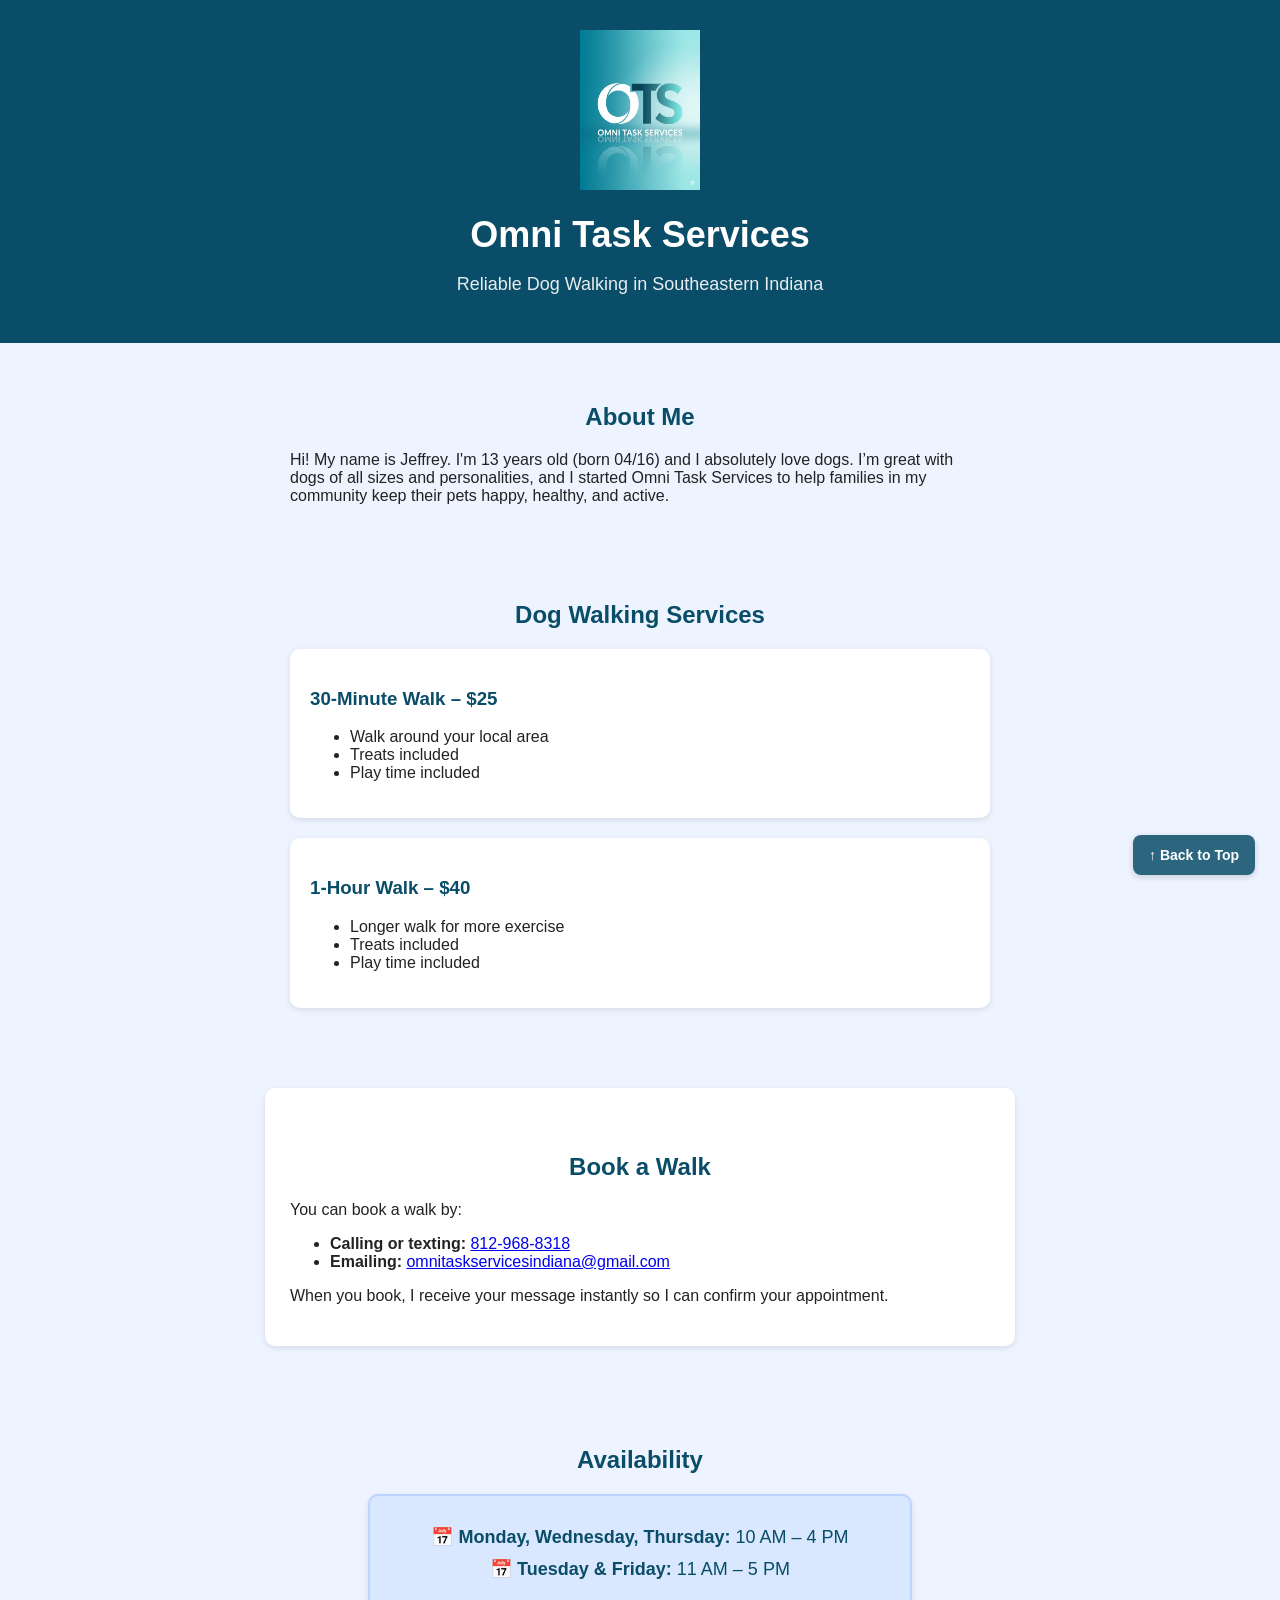
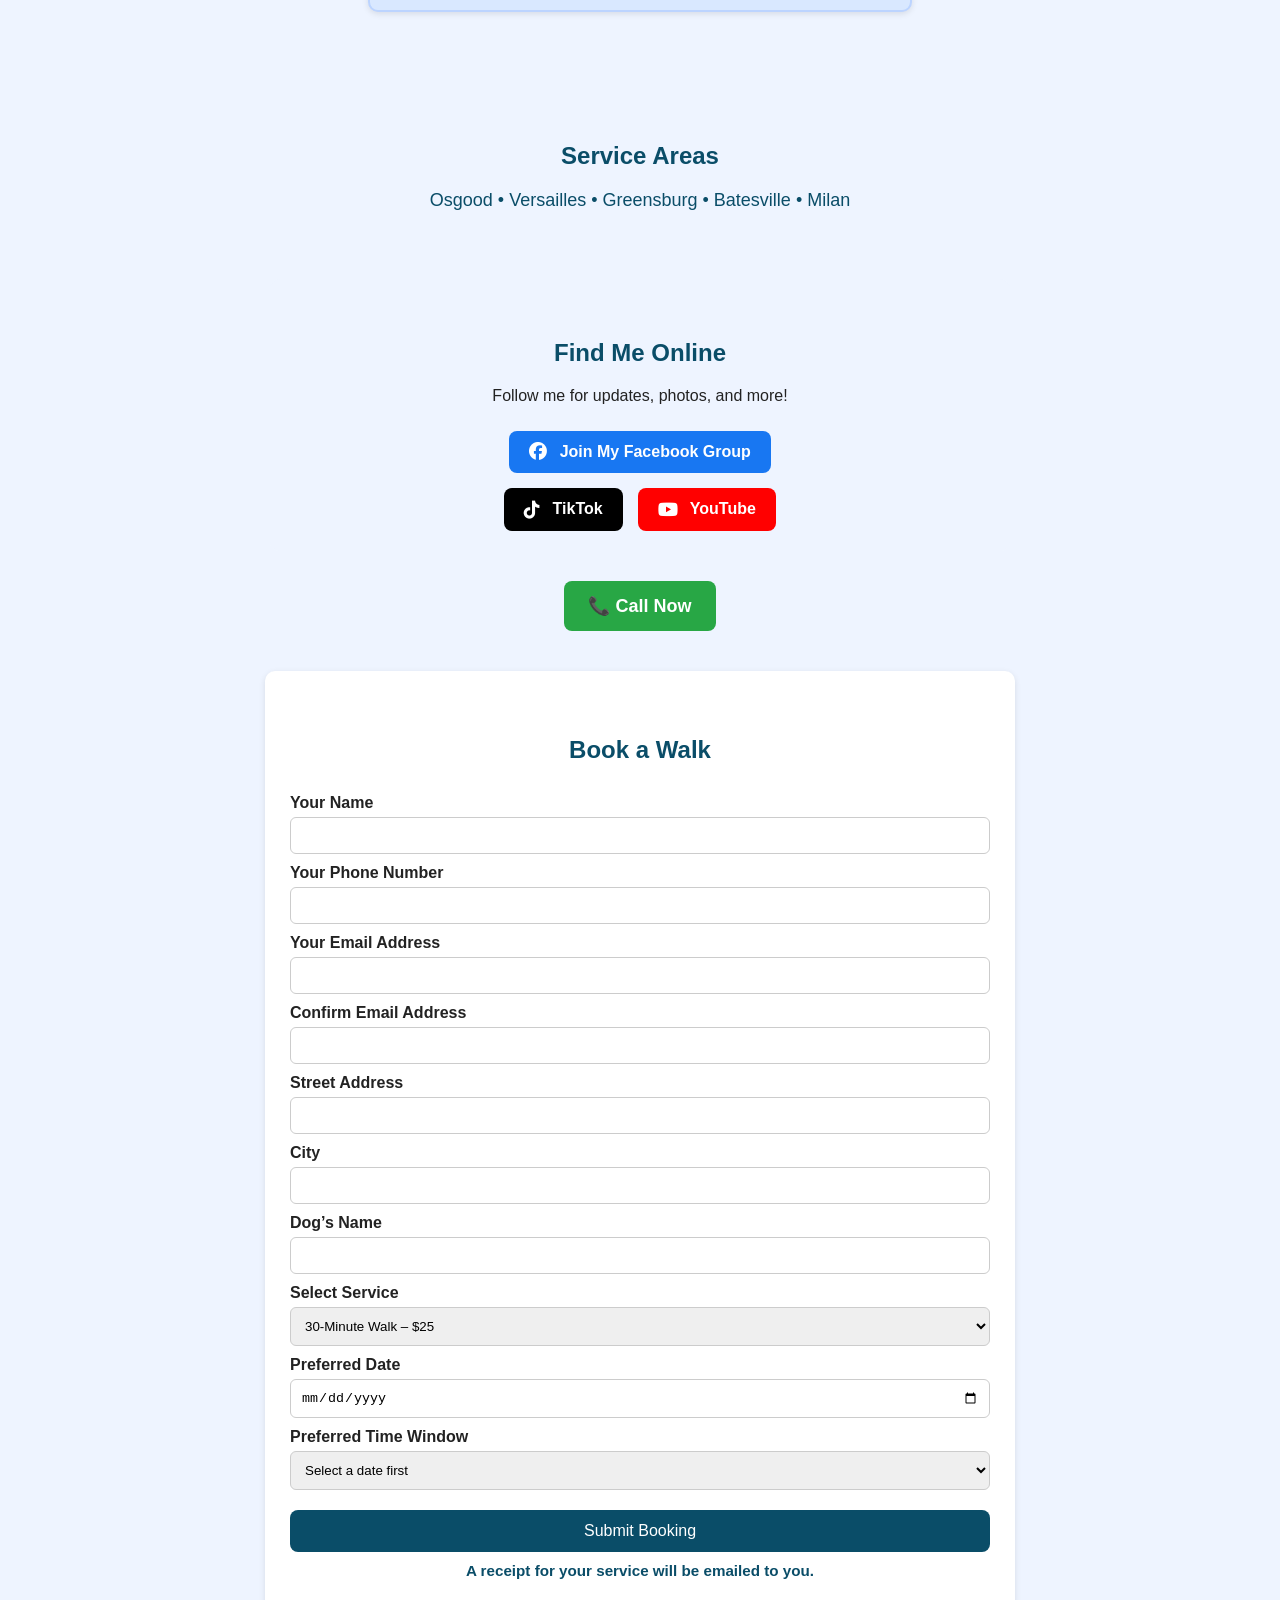
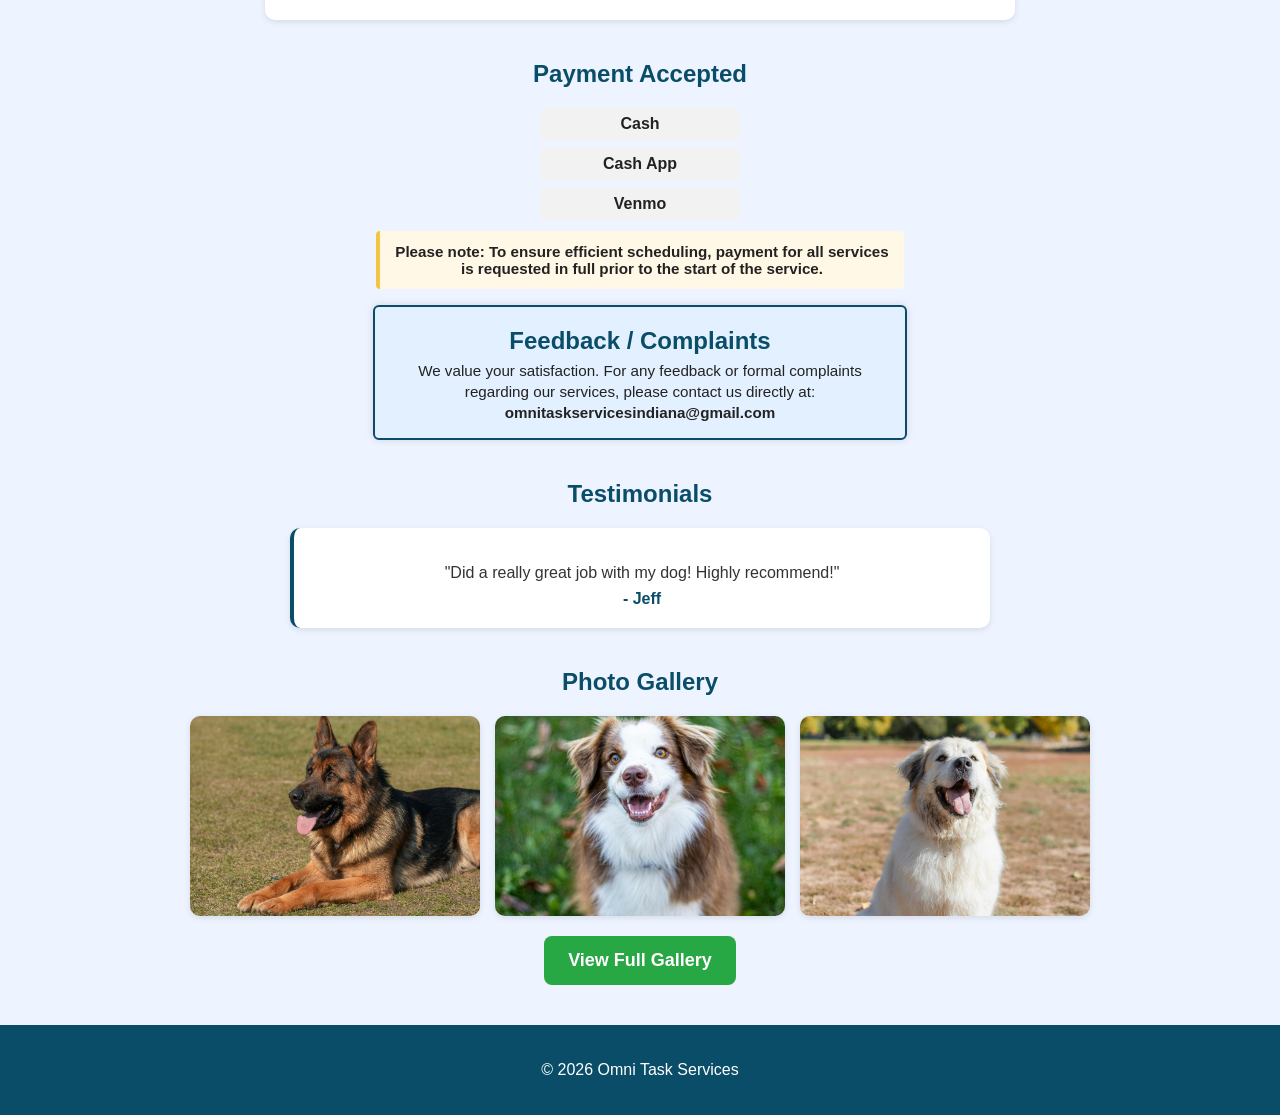
==== commit 8e4aedfd: "Add files via upload" ====
--- a/index.html
+++ b/index.html
@@ -189,7 +189,7 @@
         <h2>Testimonials</h2>
 
         <div class="testimonial-box">
-            <p>"Did a really great job with my dog! Highly recommend!</p>
+            <p>"Did a really great job with my dog! Highly recommend!"</p>
             <span>- Jeff</span>
         </div>
 
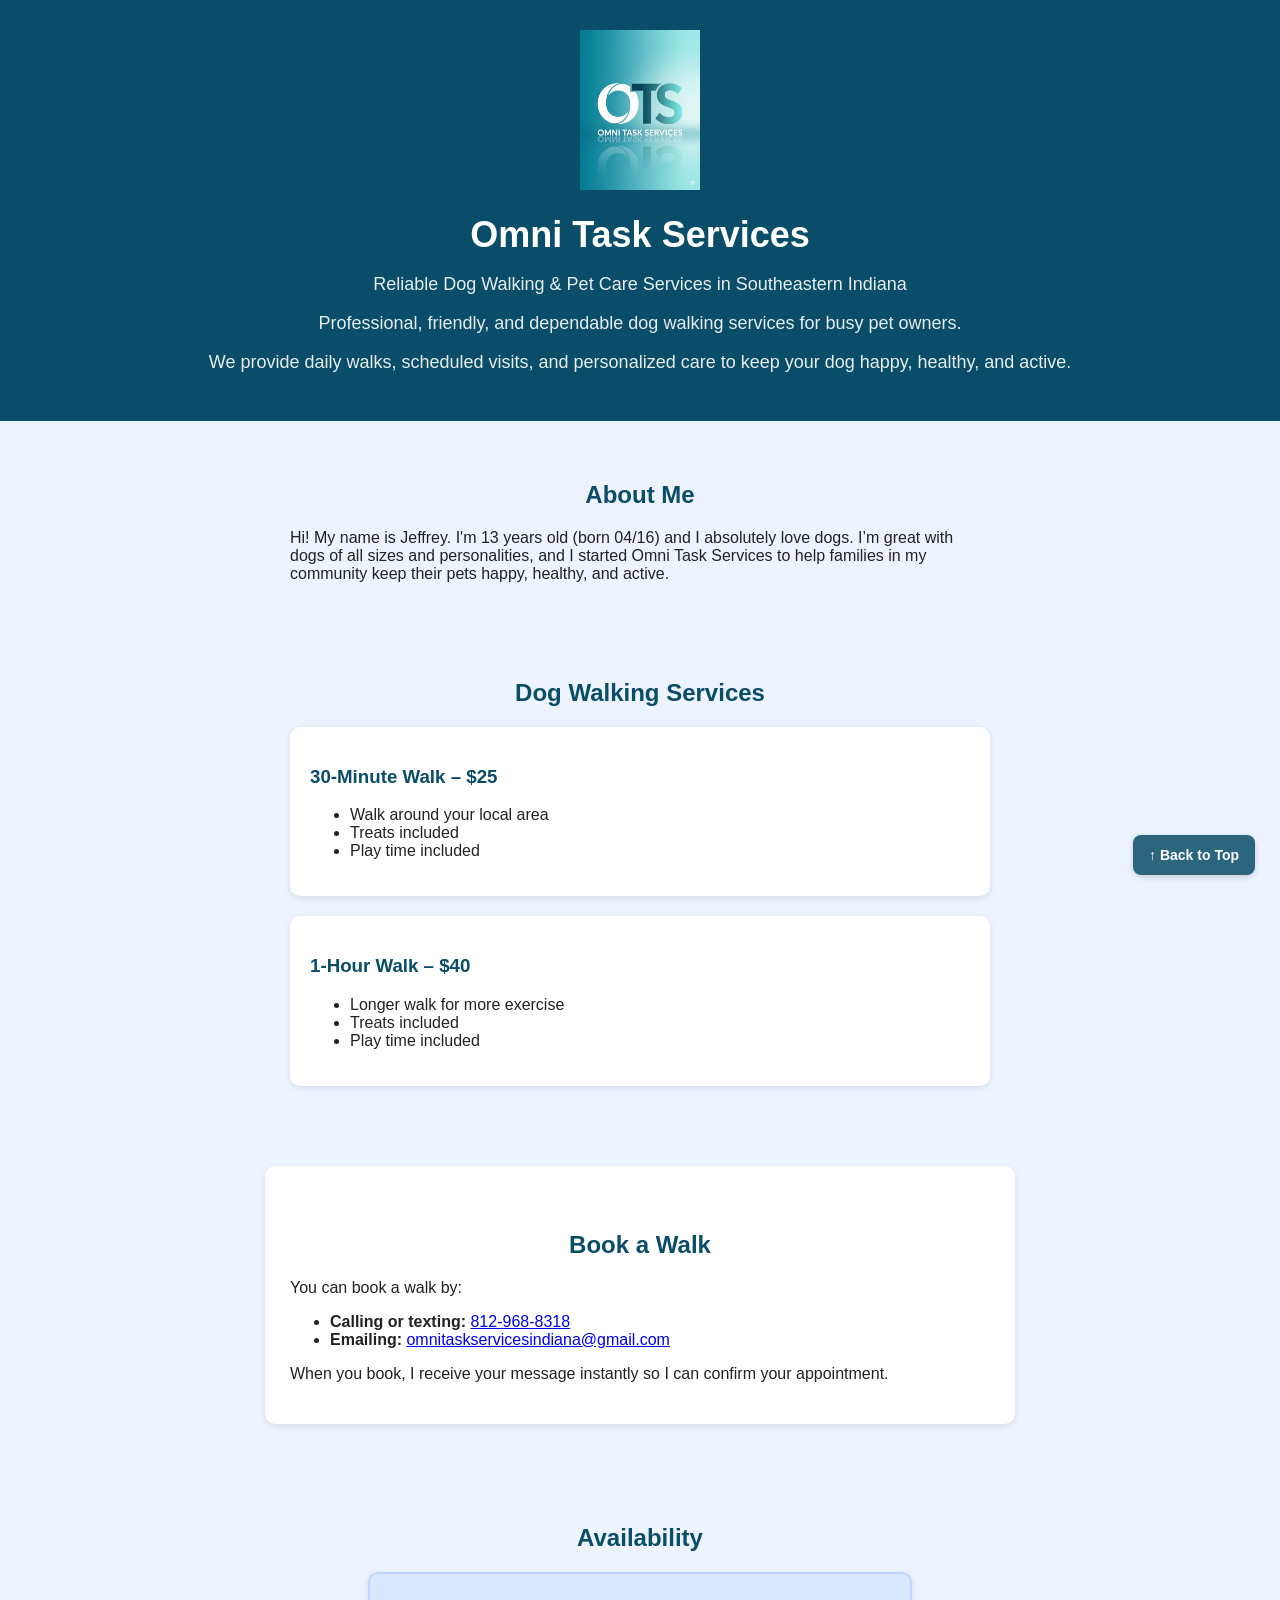
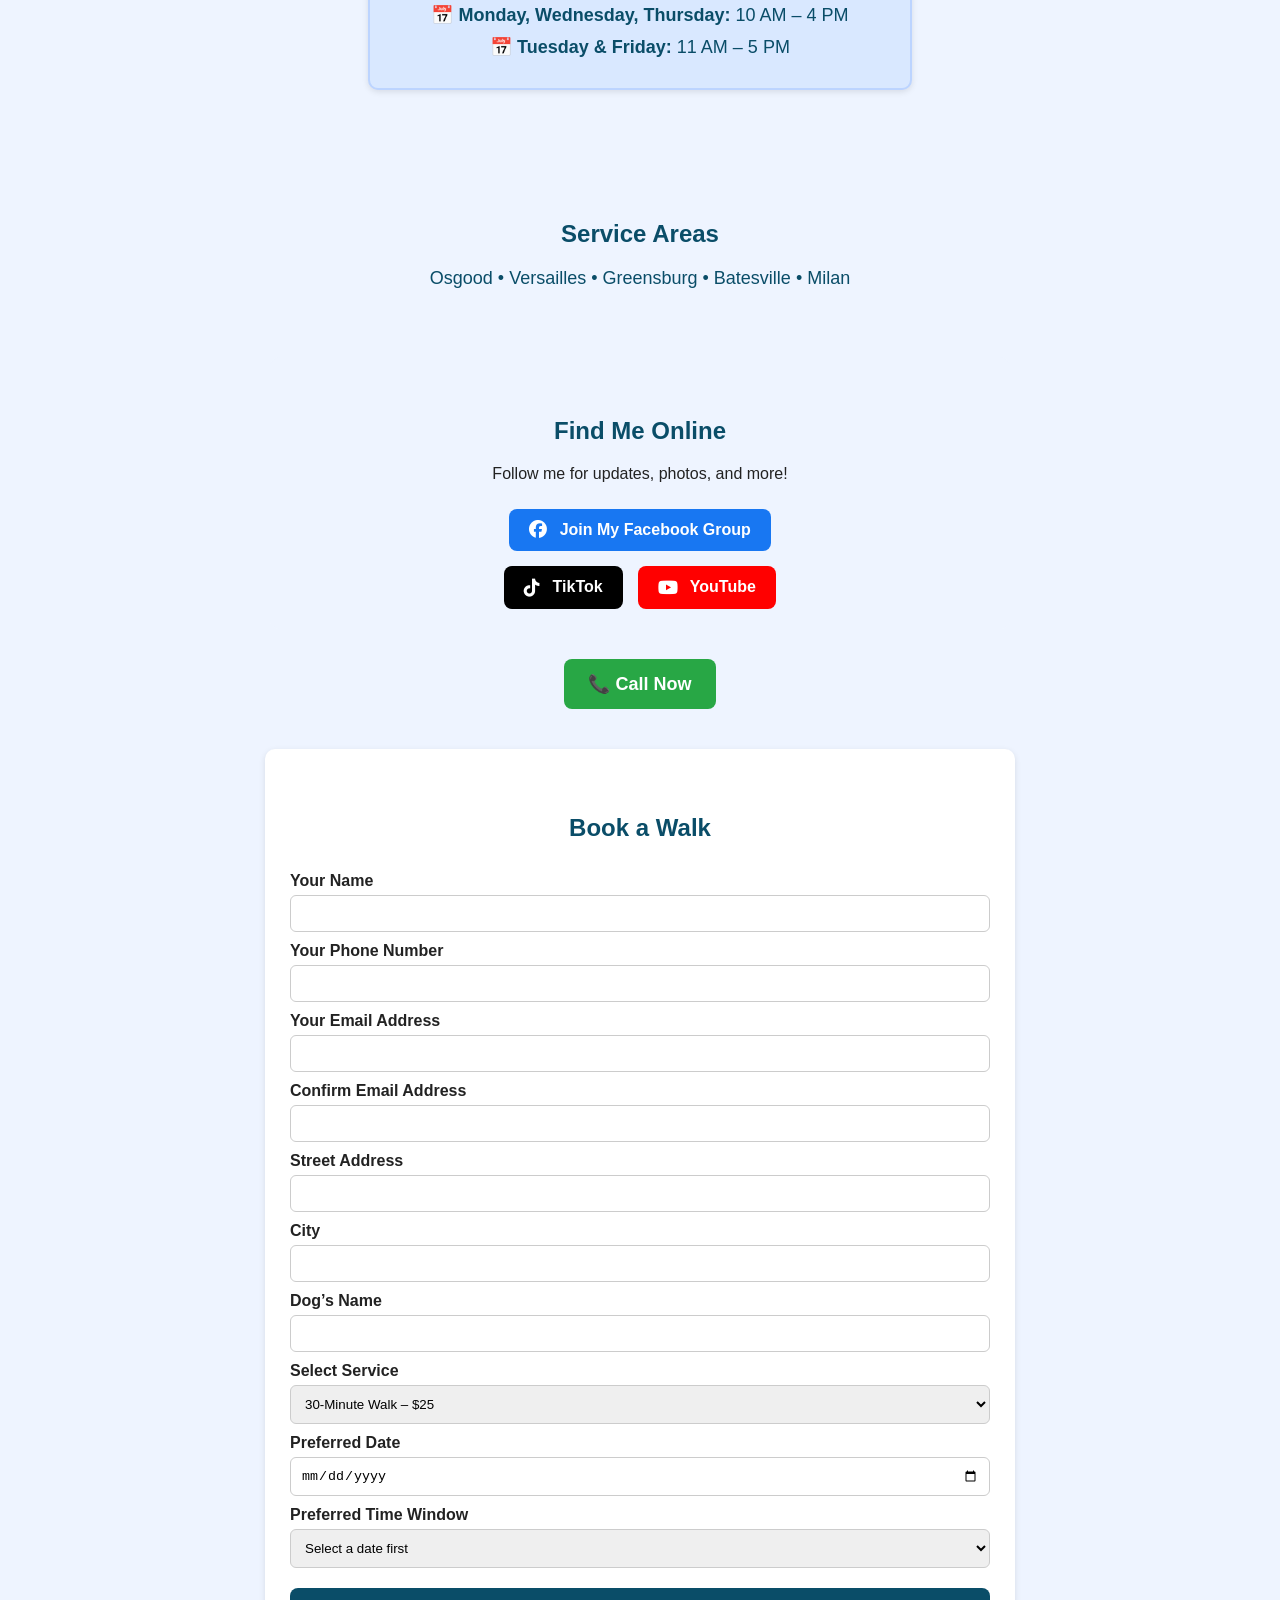
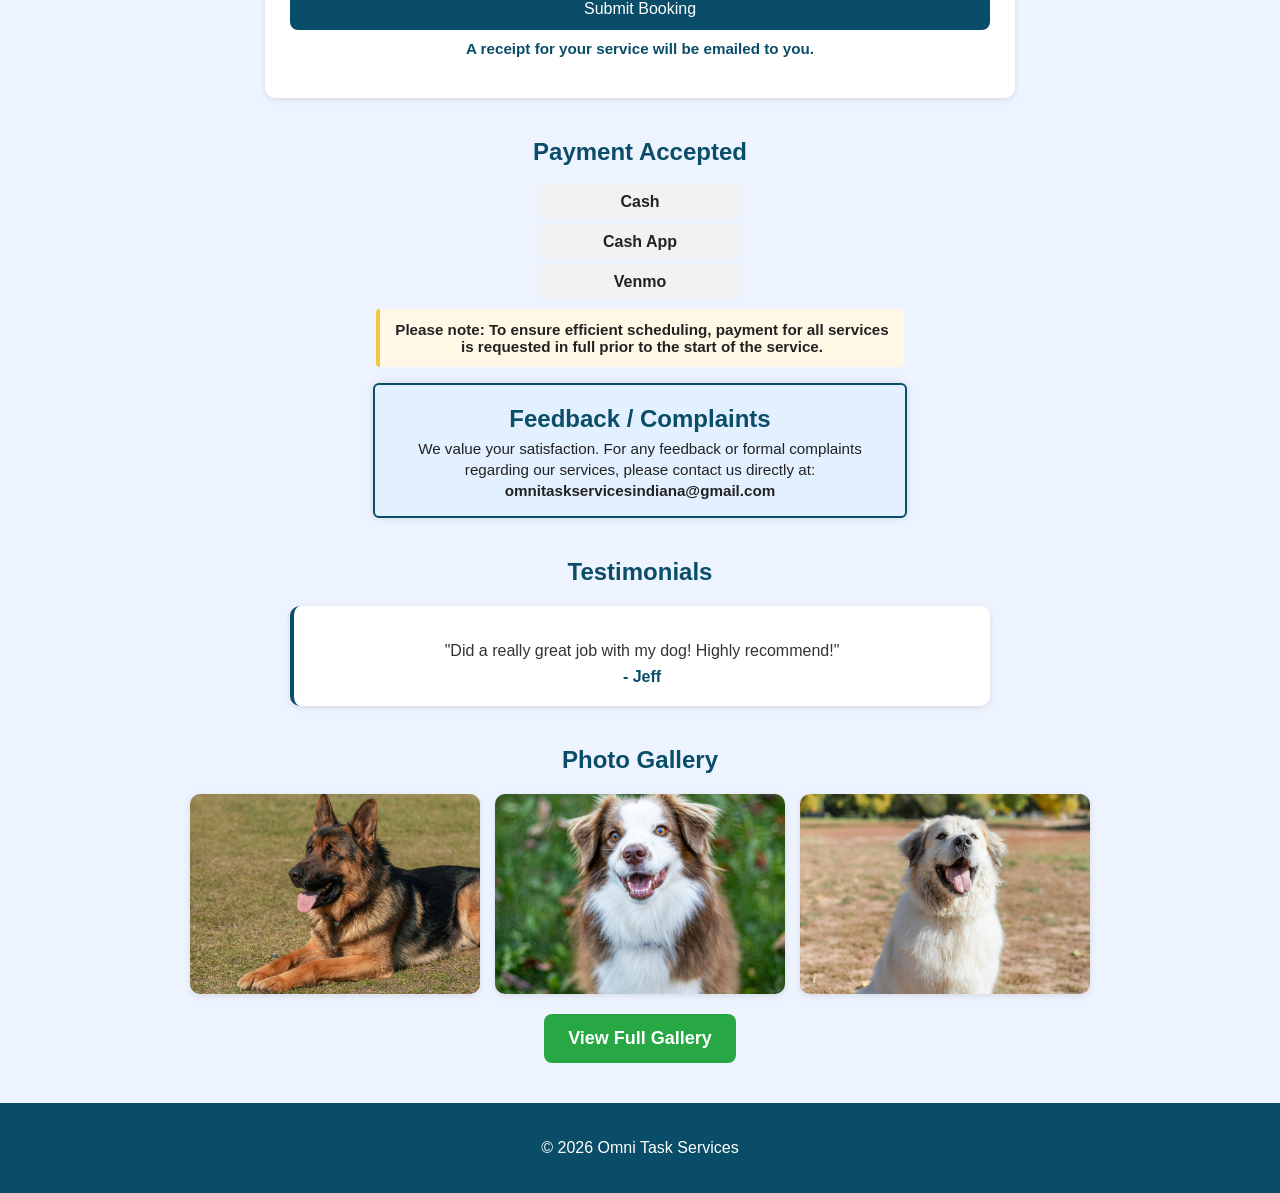
==== commit c6eb6ea3: "Add files via upload" ====
--- a/index.html
+++ b/index.html
@@ -14,7 +14,9 @@
     <header>
         <img src="images/logo.PNG" alt="Omni Task Services Logo" class="logo">
         <h1><span class="white">Omni</span> <span class="teal">Task Services</span></h1>
-        <p class="tagline">Reliable Dog Walking in Southeastern Indiana</p>
+        <p class="tagline">Reliable Dog Walking & Pet Care Services in Southeastern Indiana</p>
+        <p class="tagline">Professional, friendly, and dependable dog walking services for busy pet owners.</p>
+        <p class="tagline">We provide daily walks, scheduled visits, and personalized care to keep your dog happy, healthy, and active.</p>
     </header>
 
     <section class="about">
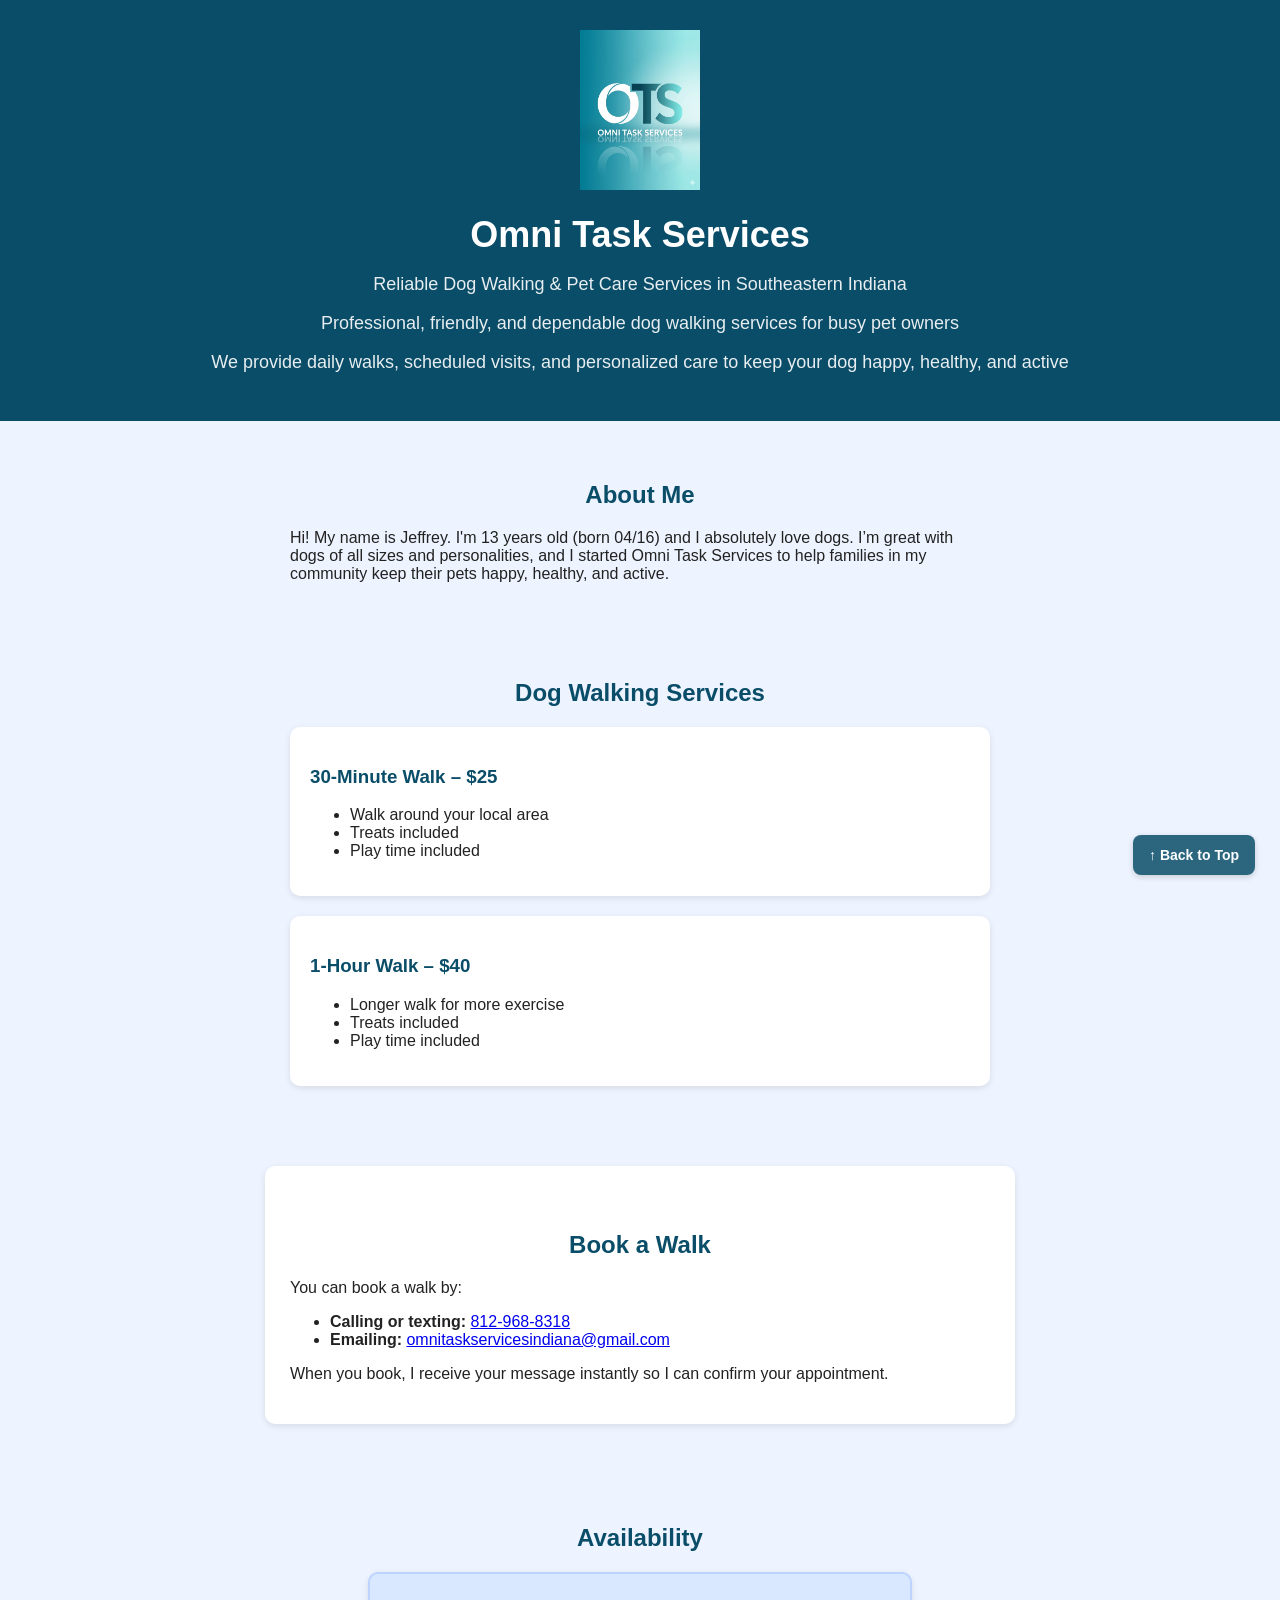
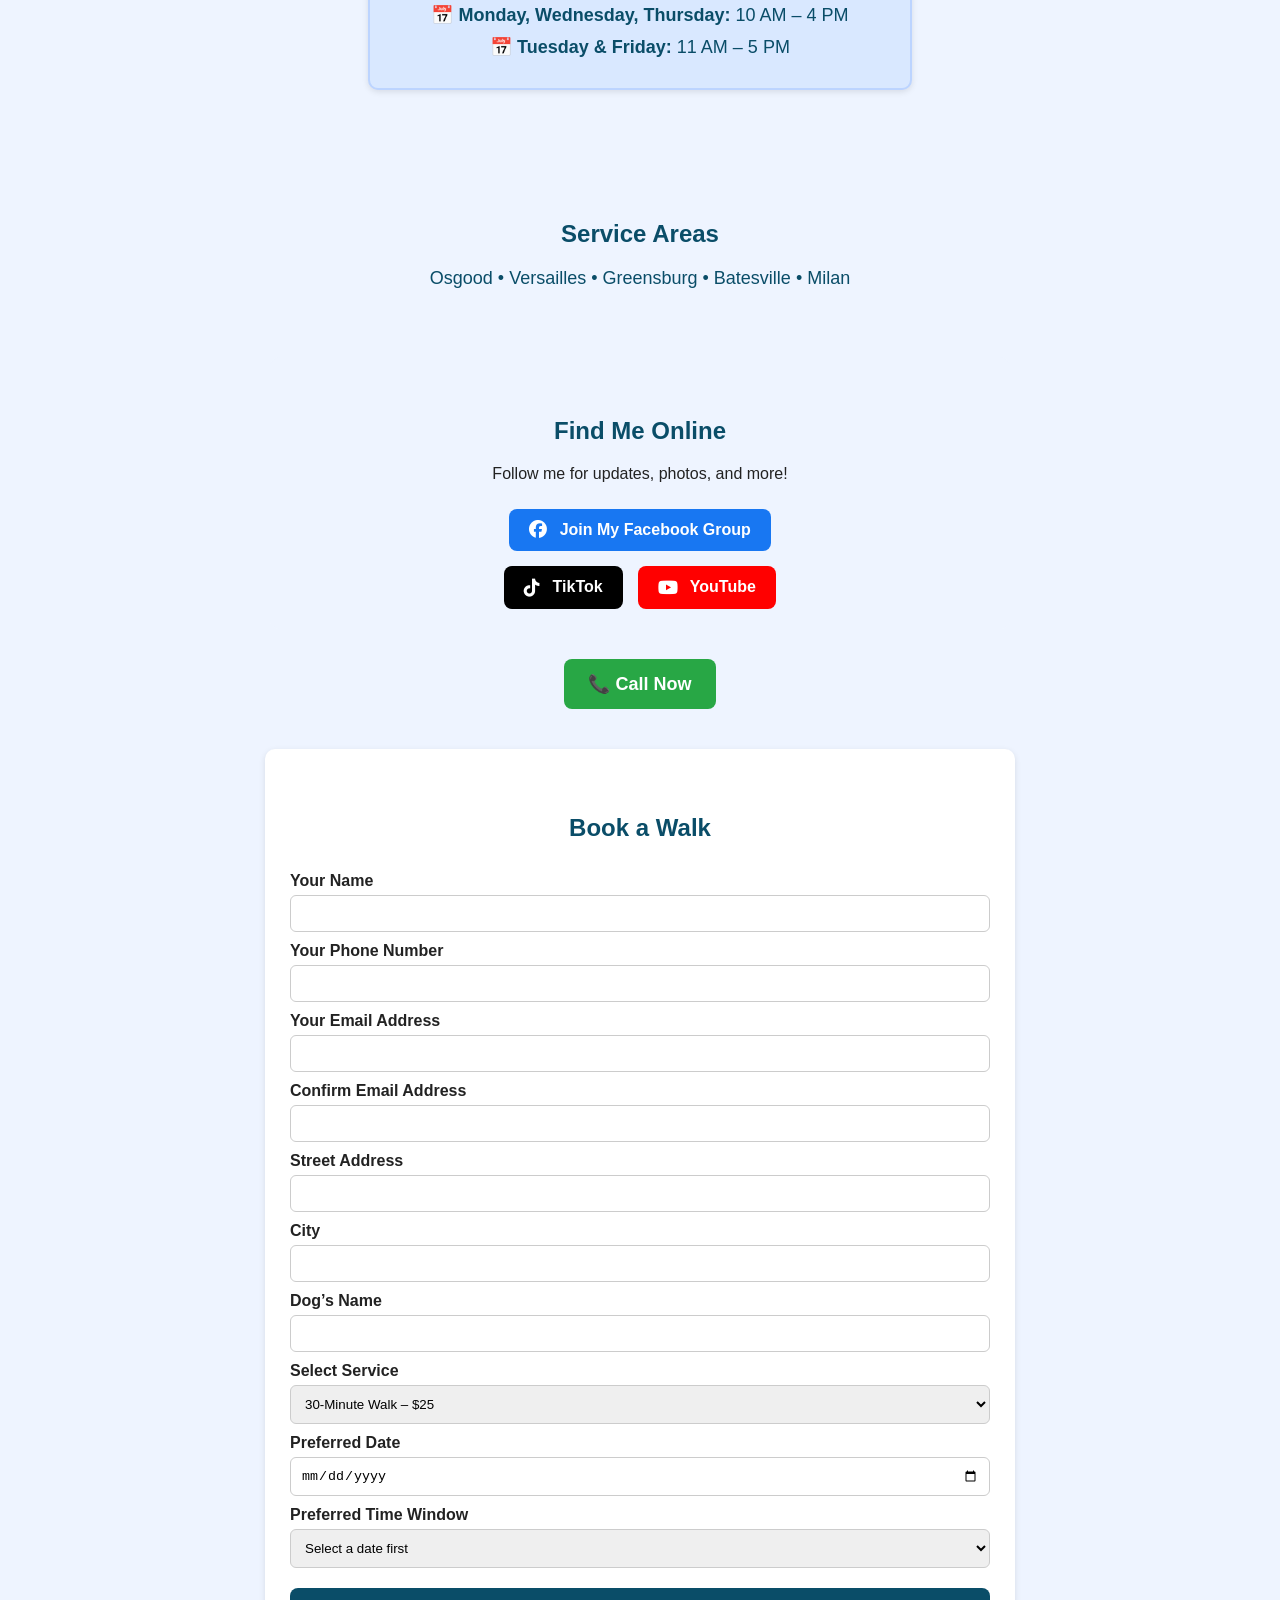
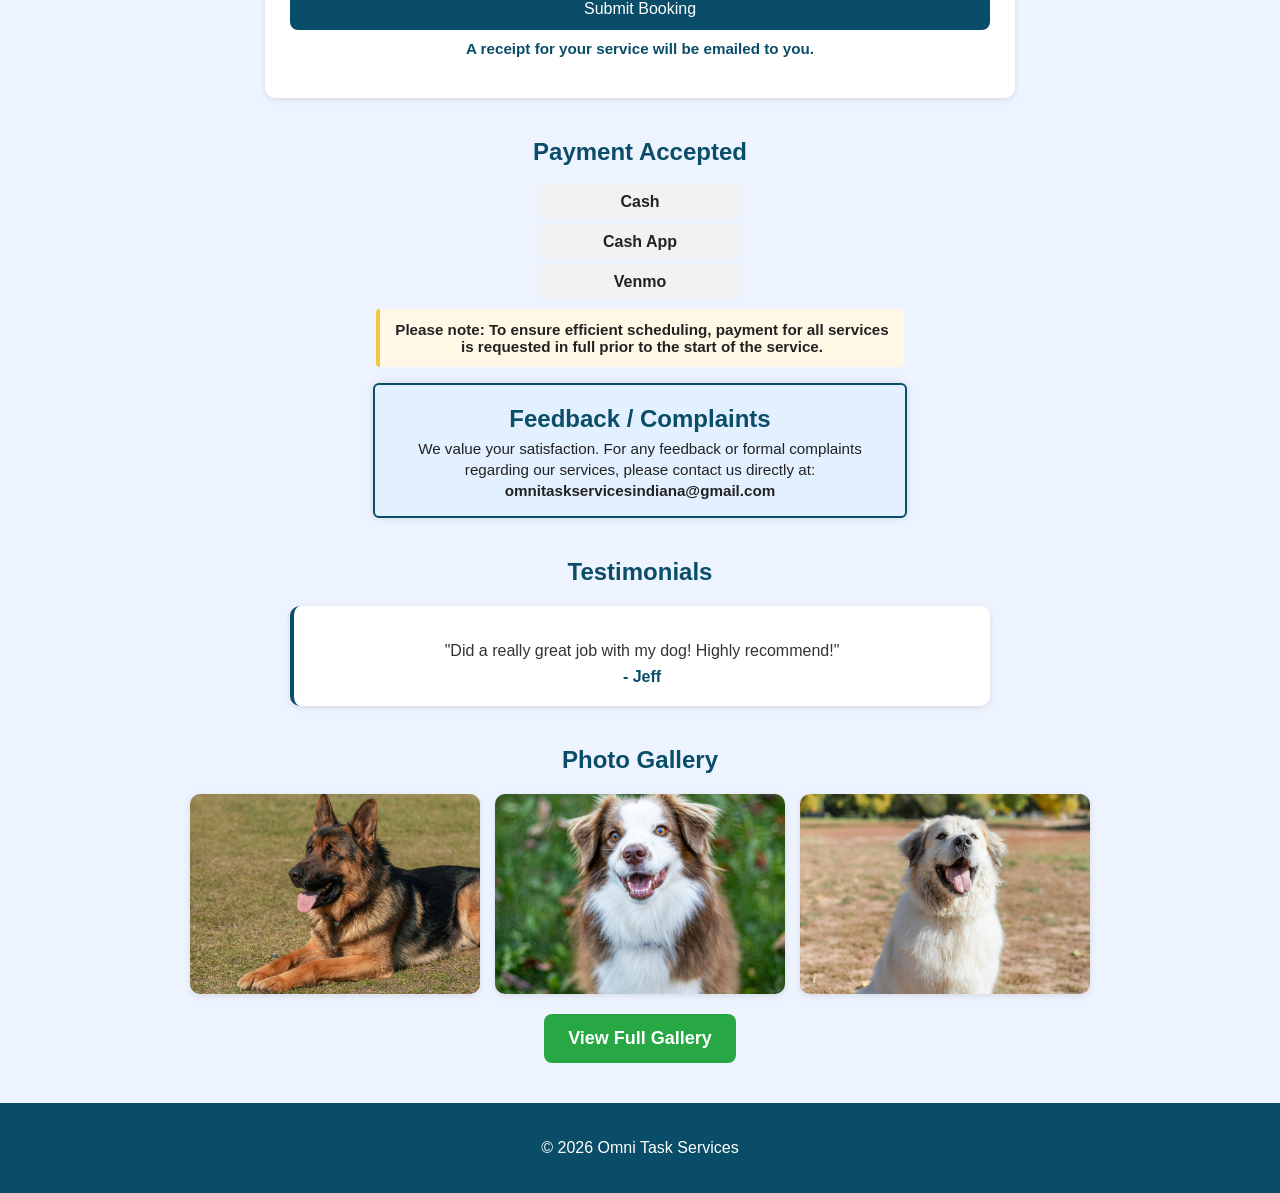
==== commit ca86aa82: "Add files via upload" ====
--- a/index.html
+++ b/index.html
@@ -15,8 +15,8 @@
         <img src="images/logo.PNG" alt="Omni Task Services Logo" class="logo">
         <h1><span class="white">Omni</span> <span class="teal">Task Services</span></h1>
         <p class="tagline">Reliable Dog Walking & Pet Care Services in Southeastern Indiana</p>
-        <p class="tagline">Professional, friendly, and dependable dog walking services for busy pet owners.</p>
-        <p class="tagline">We provide daily walks, scheduled visits, and personalized care to keep your dog happy, healthy, and active.</p>
+        <p class="tagline">Professional, friendly, and dependable dog walking services for busy pet owners</p>
+        <p class="tagline">We provide daily walks, scheduled visits, and personalized care to keep your dog happy, healthy, and active</p>
     </header>
 
     <section class="about">
